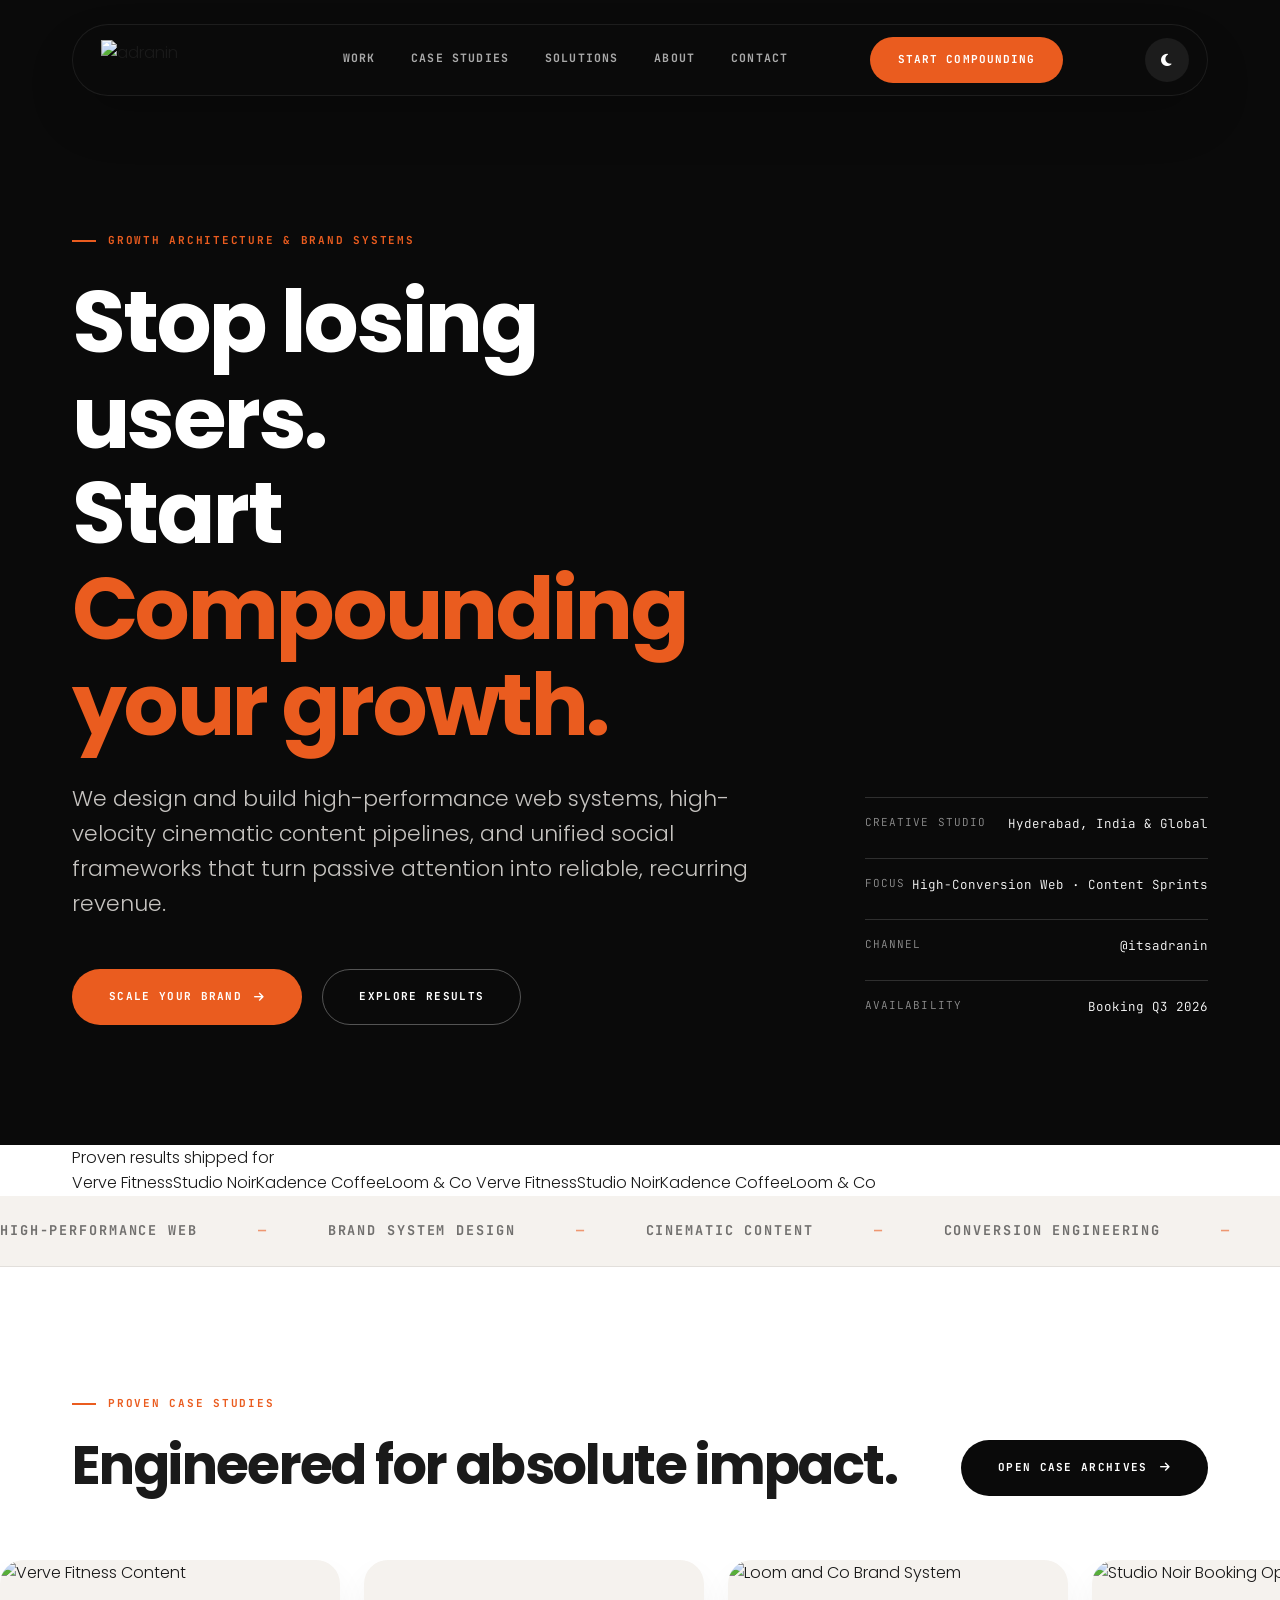
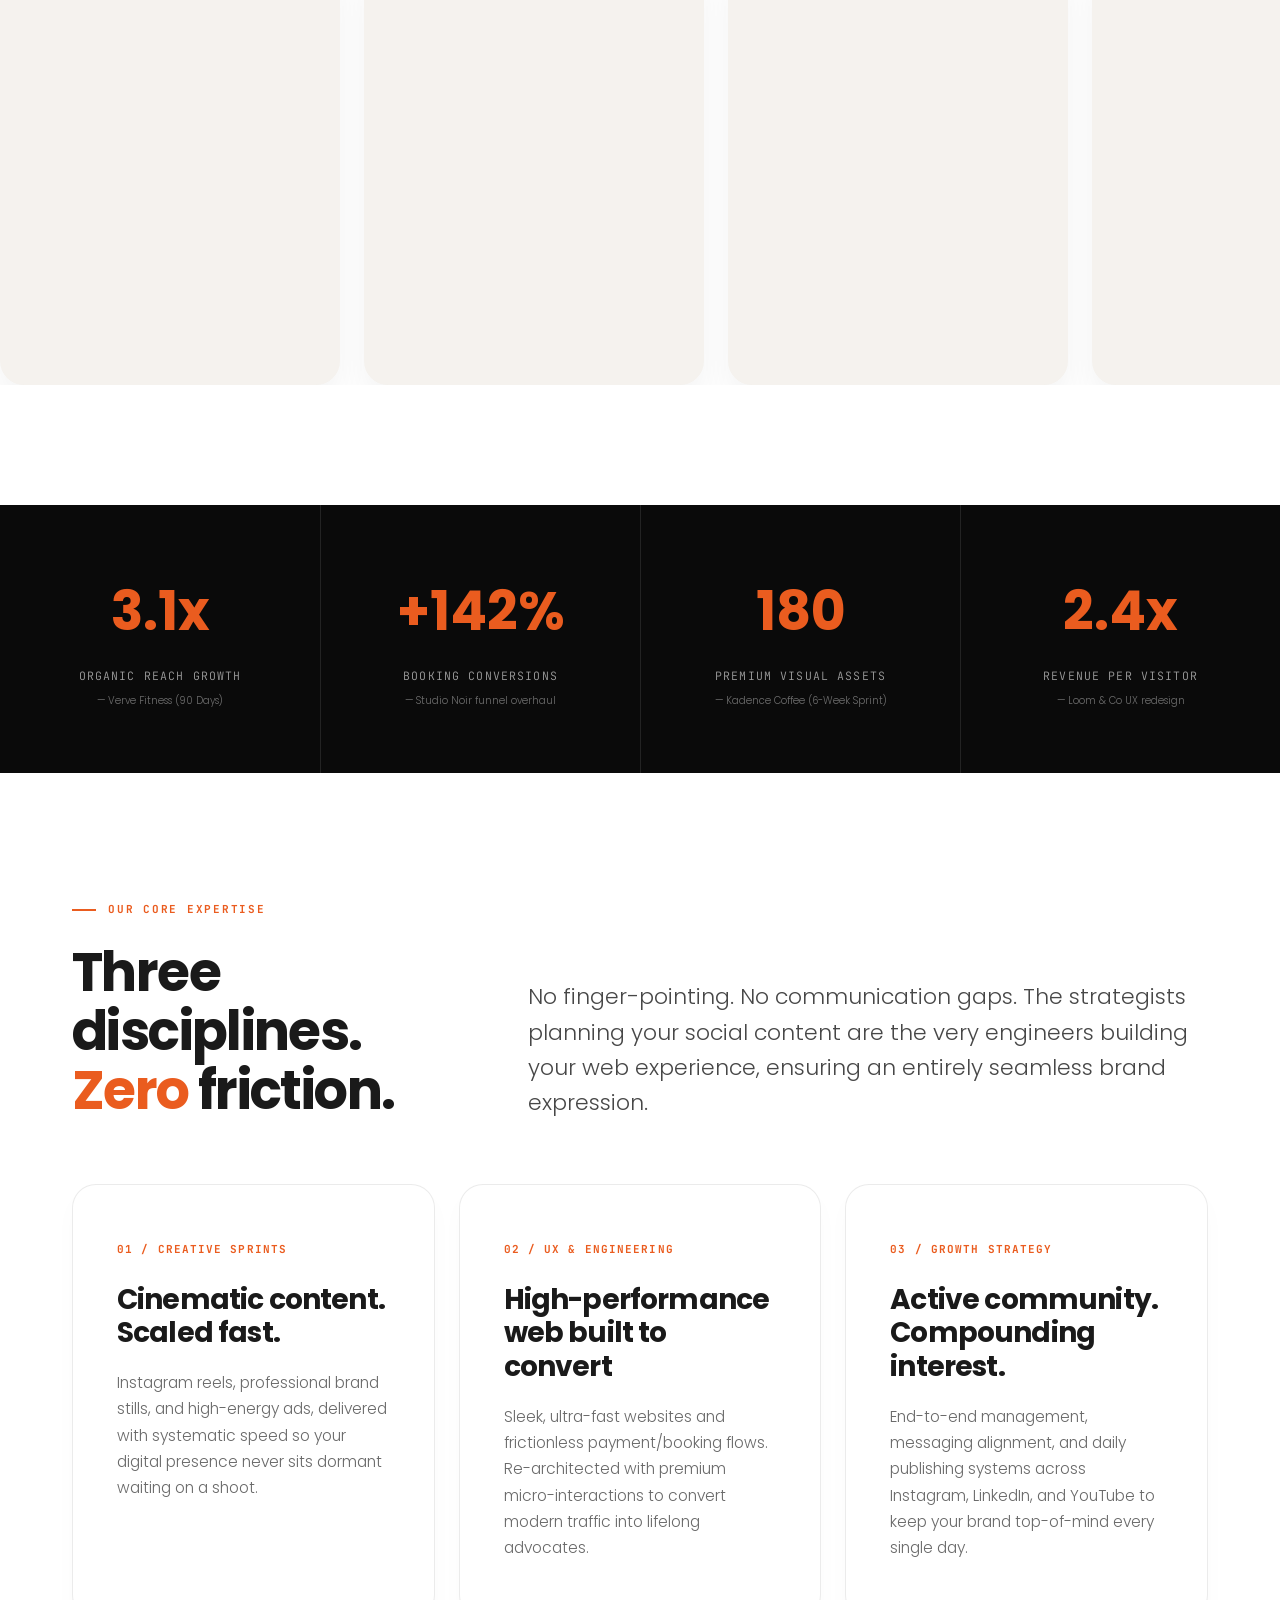
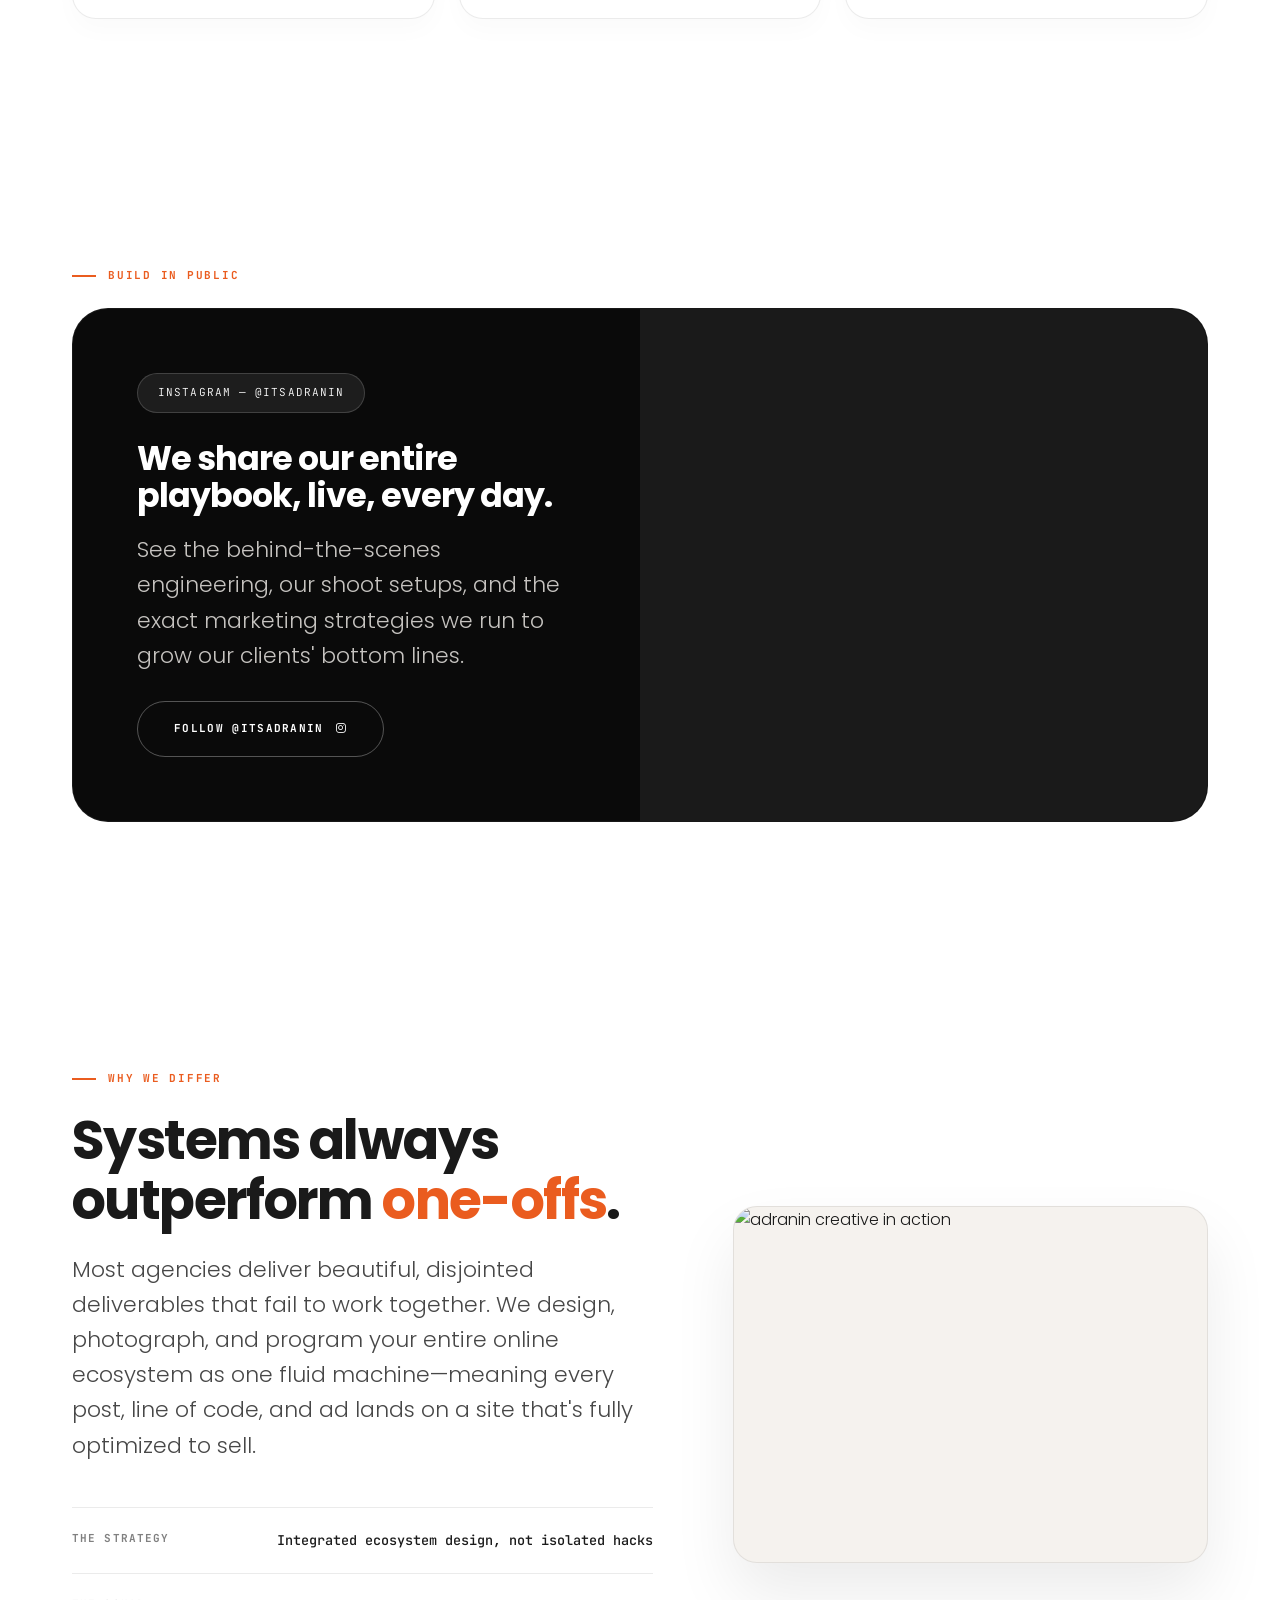
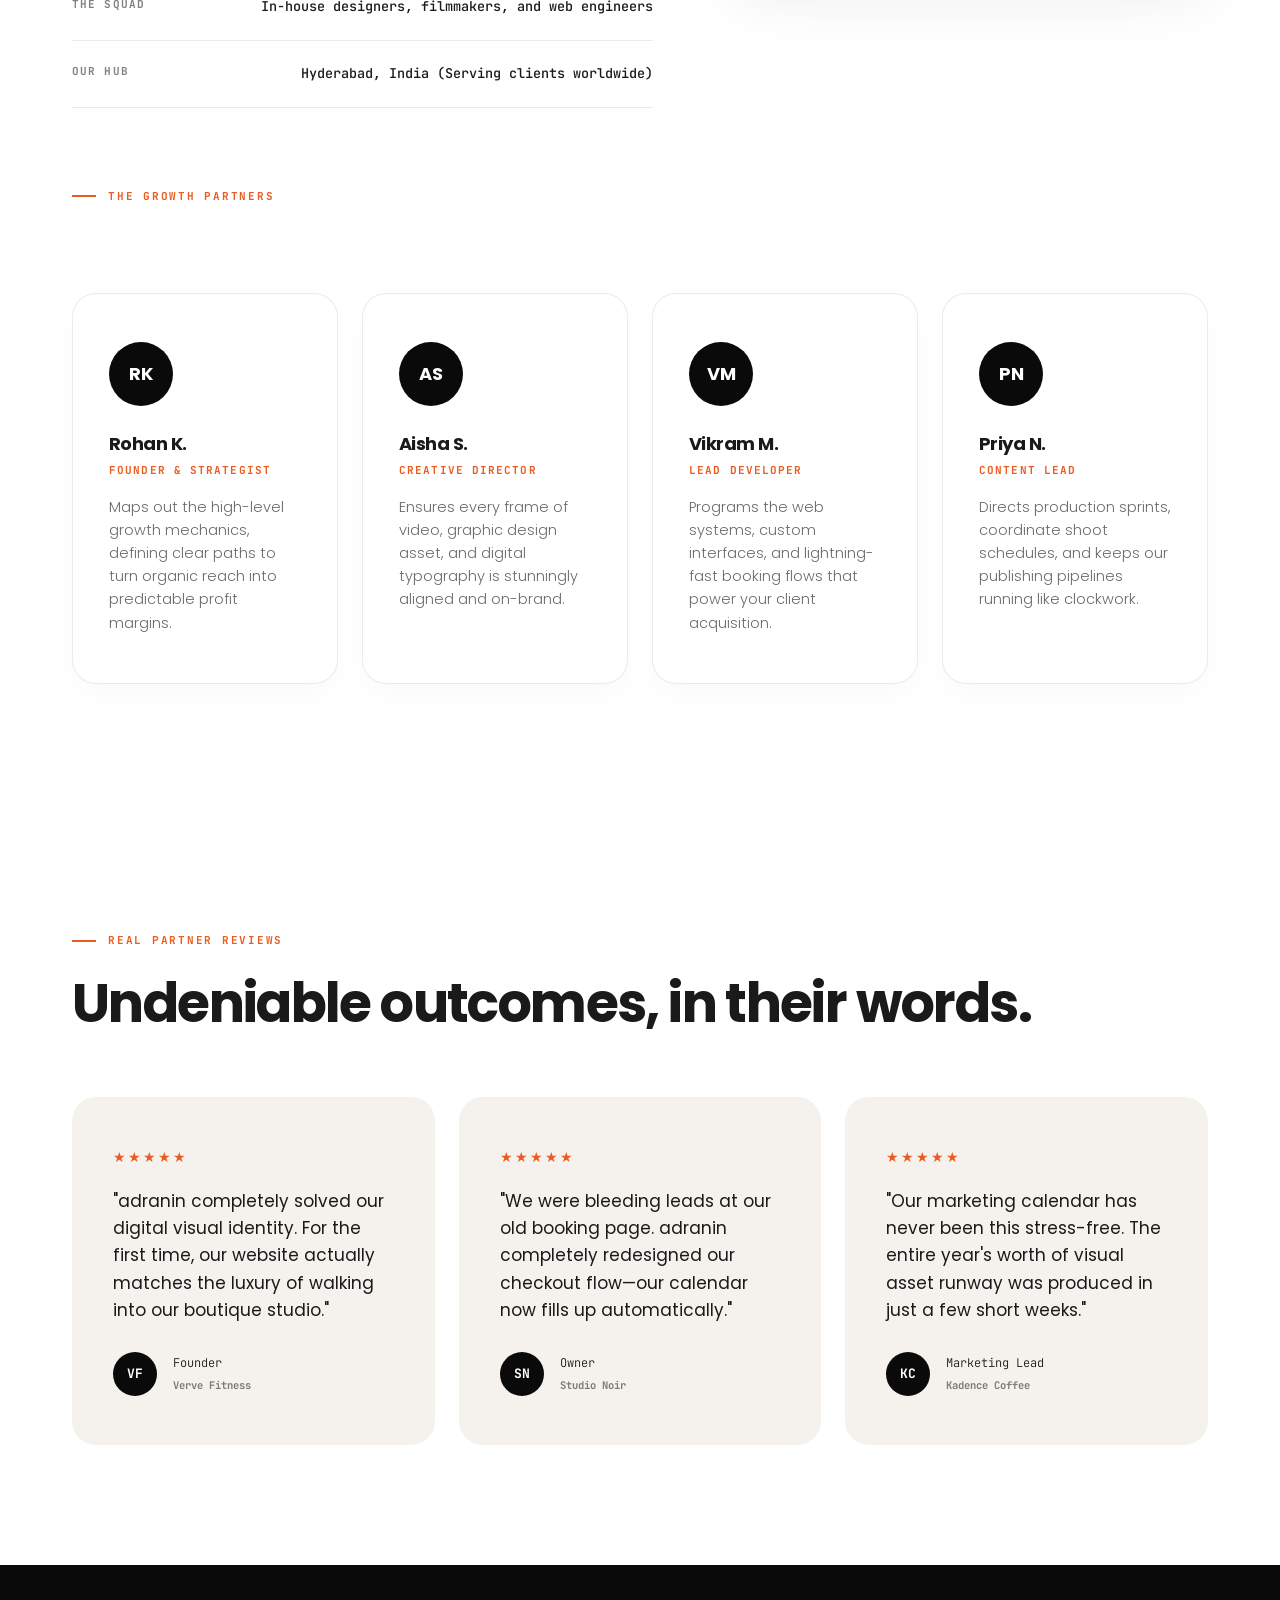
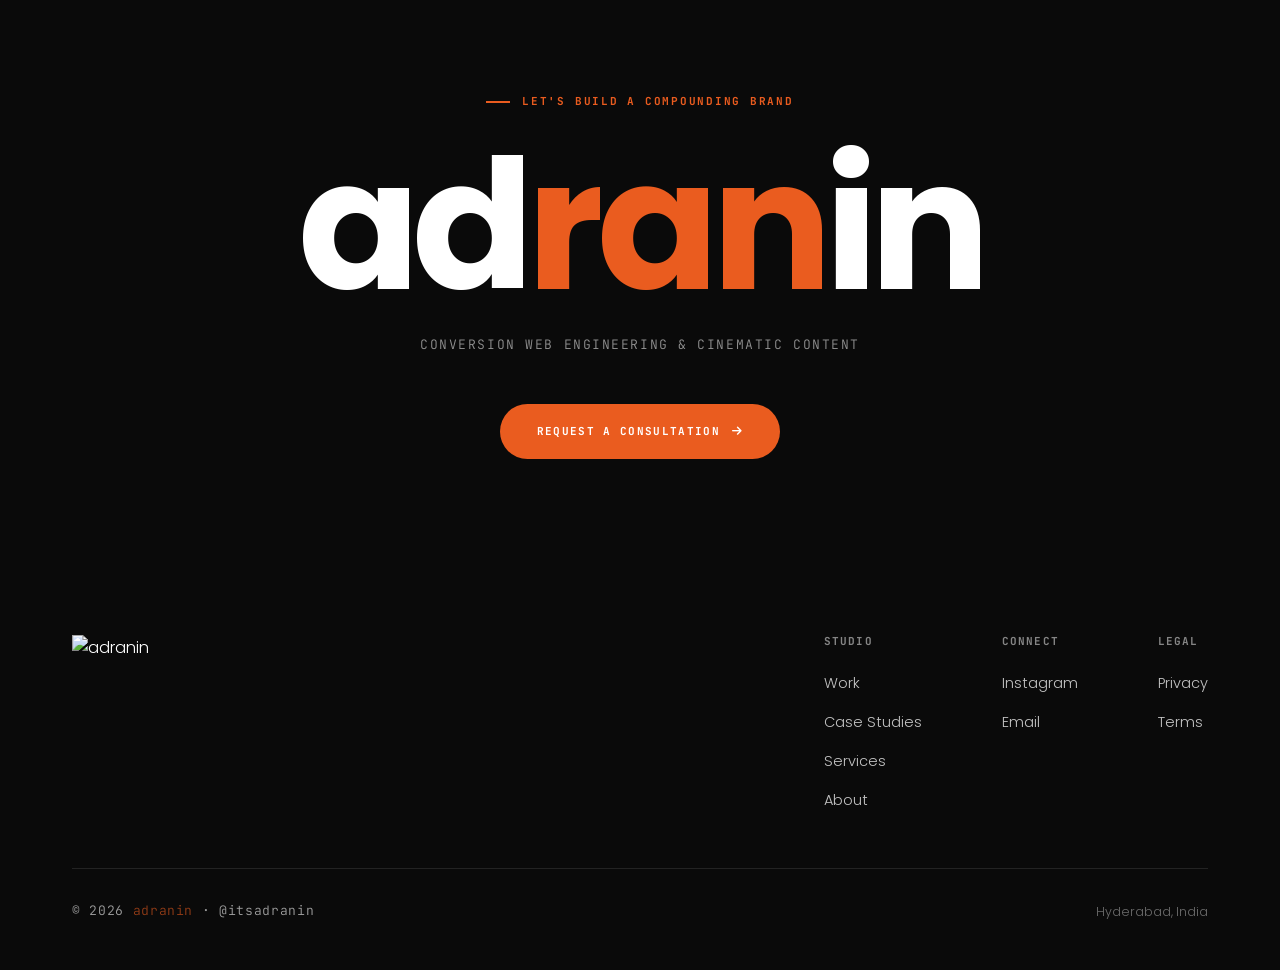
==== index.html @ 61d36fe7 "Update index.html" ====
<!DOCTYPE html>
<html lang="en">
<head>
<meta charset="UTF-8">
<meta name="viewport" content="width=device-width, initial-scale=1.0">
<title>adranin — Growth Architecture &amp; Brand Systems Agency</title>
<meta name="description" content="adranin is a premium growth design agency. We engineer high-conversion web architectures, scalable content systems, and ROI-focused marketing pipelines for ambitious brands.">
<meta name="keywords" content="adranin agency, branding agency, growth design, conversion design agency, creative strategy india, social media agency, high performance web development">
<meta name="author" content="adranin">
<meta name="robots" content="index, follow">
<link rel="canonical" href="https://add-it.pages.dev/">

<meta property="og:type" content="website">
<meta property="og:url" content="https://add-it.pages.dev/">
<meta property="og:title" content="adranin — Growth Architecture &amp; Brand Systems Agency">
<meta property="og:description" content="High-performance content sprints, conversion design, and social media systems built as one connected growth engine.">
<meta property="og:image" content="assets/logo-white.png">
<meta property="twitter:card" content="summary_large_image">
<meta property="twitter:title" content="adranin | Premium Marketing &amp; Conversion Design">
<meta property="twitter:image" content="assets/logo-white.png">

<link rel="apple-touch-icon" href="assets/logo-white.png">
<link rel="icon" href="assets/logo-white.png" type="image/png">

<script type="application/ld+json">
{
  "@context": "https://schema.org",
  "@type": "ProfessionalService",
  "name": "adranin",
  "url": "https://add-it.pages.dev/",
  "description": "Premium conversion design and growth marketing agency. We build integrated websites, dynamic video content, and scalable social systems that drive cold hard metrics.",
  "areaServed": ["India", "Hyderabad", "Global"],
  "sameAs": ["https://instagram.com/itsadranin"]
}
</script>

<link rel="preconnect" href="https://fonts.googleapis.com">
<link rel="preconnect" href="https://fonts.gstatic.com" crossorigin>
<link href="https://fonts.googleapis.com/css2?family=Poppins:wght@300;400;600;700&family=JetBrains+Mono:wght@500;700&display=swap" rel="stylesheet">
<link rel="stylesheet" href="https://cdnjs.cloudflare.com/ajax/libs/font-awesome/6.5.1/css/all.min.css" crossorigin="anonymous" referrerpolicy="no-referrer">
<link rel="stylesheet" href="css/style.css">
<script src="js/theme-init.js"></script>
</head>
<body>

<!-- ============ SERVERLESS COMPONENT NAV ============ -->
<global-header></global-header>

<main id="top">

  <!-- ============ HERO ============ -->
  <section class="hero">
    <video class="hero-video" src="https://github.com/DPS-cyber/Adranin/releases/download/3.0/veo.mp4" autoplay loop muted playsinline></video>
    <div class="hero-video-fade"></div>
    <div class="wrap">
      <div class="hero-grid">
        <div class="reveal">
          <div class="eyebrow">Growth Architecture &amp; Brand Systems</div>
          <h1 class="h-xl">Stop losing users.<br>Start <span class="stroke accent">Compounding<br>your growth.</span></h1>
          <p class="lede on-dark">We design and build high-performance web systems, high-velocity cinematic content pipelines, and unified social frameworks that turn passive attention into reliable, recurring revenue.</p>
          <div class="hero-ctas">
            <a href="#contact" class="btn btn-solid js-open-contact">Scale Your Brand <i class="fa-solid fa-arrow-right"></i></a>
            <a href="work.html" class="btn btn-line">Explore Results</a>
          </div>
        </div>
        <div class="hero-meta reveal">
          <div class="row"><span>Creative Studio</span><span>Hyderabad, India &amp; Global</span></div>
          <div class="row"><span>Focus</span><span>High-Conversion Web · Content Sprints</span></div>
          <div class="row"><span>Channel</span><span>@itsadranin</span></div>
          <div class="row"><span>Availability</span><span>Booking Q3 2026</span></div>
        </div>
      </div>
    </div>
  </section>

  <!-- ============ TRUST STRIP ============ -->
  <div class="trust-strip">
    <div class="wrap trust-row">
      <span class="trust-label">Proven results shipped for</span>
      <div class="trust-track">
        <span>Verve Fitness</span><span>Studio Noir</span><span>Kadence Coffee</span><span>Loom &amp; Co</span>
        <span>Verve Fitness</span><span>Studio Noir</span><span>Kadence Coffee</span><span>Loom &amp; Co</span>
      </div>
    </div>
  </div>

  <div class="ticker-wrap">
    <div class="ticker" id="ticker">
      <span>High-Performance Web</span><span>Brand System Design</span><span>Cinematic Content</span><span>Conversion Engineering</span><span>Growth Architecture</span>
      <span>High-Performance Web</span><span>Brand System Design</span><span>Cinematic Content</span><span>Conversion Engineering</span><span>Growth Architecture</span>
    </div>
  </div>

  <!-- ============ SELECTED WORK ============ -->
  <section class="section-padding" id="work-teaser">
    <div class="wrap">
      <div class="block-head reveal">
        <div>
          <div class="eyebrow">Proven Case Studies</div>
          <h2 class="h-lg">Engineered for absolute impact.</h2>
        </div>
        <a href="work.html" class="btn btn-ink">Open Case Archives <i class="fa-solid fa-arrow-right"></i></a>
      </div>
    </div>
    <div class="work-marquee reveal">
      <div class="work-track" id="heroTrack">
        <div class="work-card"><img src="ad1.jpg" alt="Verve Fitness Content" loading="lazy"></div>
        <div class="work-card"><video src="https://github.com/DPS-cyber/Addit/releases/download/3.0/r1.mp4" autoplay loop muted playsinline></video></div>
        <div class="work-card"><img src="ad2.jpg" alt="Loom and Co Brand System" loading="lazy"></div>
        <div class="work-card"><img src="ad3.jpg" alt="Studio Noir Booking Optimization" loading="lazy"></div>
        <div class="work-card"><video src="https://github.com/DPS-cyber/Addit/releases/download/3.0/r2.mp4" autoplay loop muted playsinline></video></div>
        <div class="work-card"><img src="ad4.JPG" alt="High Velocity Production Shoot" loading="lazy"></div>
        <div class="work-card"><img src="ad5.jpg" alt="Kadence Coffee Asset Sprint" loading="lazy"></div>
        <div class="work-card"><video src="https://github.com/DPS-cyber/Addit/releases/download/3.0/r3.mp4" autoplay loop muted playsinline></video></div>
        <div class="work-card"><img src="ad6.jpg" alt="Dynamic UX Architecture" loading="lazy"></div>
        <!-- duplicate set for seamless loop -->
        <div class="work-card"><img src="ad1.jpg" alt="" loading="lazy"></div>
        <div class="work-card"><video src="https://github.com/DPS-cyber/Addit/releases/download/3.0/r1.mp4" autoplay loop muted playsinline></video></div>
        <div class="work-card"><img src="ad2.jpg" alt="" loading="lazy"></div>
        <div class="work-card"><img src="ad3.jpg" alt="" loading="lazy"></div>
        <div class="work-card"><video src="https://github.com/DPS-cyber/Addit/releases/download/3.0/r2.mp4" autoplay loop muted playsinline></video></div>
        <div class="work-card"><img src="ad4.JPG" alt="" loading="lazy"></div>
        <div class="work-card"><img src="ad5.jpg" alt="" loading="lazy"></div>
        <div class="work-card"><video src="https://github.com/DPS-cyber/Addit/releases/download/3.0/r3.mp4" autoplay loop muted playsinline></video></div>
        <div class="work-card"><img src="ad6.jpg" alt="" loading="lazy"></div>
      </div>
    </div>
  </section>

  <!-- ============ STAT BANNER ============ -->
  <section class="stat-banner">
    <div class="stat-banner-grid">
      <div class="stat-banner-cell reveal">
        <div class="num">3.1x</div>
        <div class="label">Organic reach growth</div>
        <span class="src">— Verve Fitness (90 Days)</span>
      </div>
      <div class="stat-banner-cell reveal">
        <div class="num">+142%</div>
        <div class="label">Booking conversions</div>
        <span class="src">— Studio Noir funnel overhaul</span>
      </div>
      <div class="stat-banner-cell reveal">
        <div class="num">180</div>
        <div class="label">Premium visual assets</div>
        <span class="src">— Kadence Coffee (6-Week Sprint)</span>
      </div>
      <div class="stat-banner-cell reveal">
        <div class="num">2.4x</div>
        <div class="label">Revenue per visitor</div>
        <span class="src">— Loom &amp; Co UX redesign</span>
      </div>
    </div>
  </section>

  <!-- ============ SERVICES ============ -->
  <section class="section-padding cream" id="services">
    <div class="wrap">
      <div class="block-head reveal">
        <div>
          <div class="eyebrow">Our Core Expertise</div>
          <h2 class="h-lg">Three disciplines. <span class="accent">Zero</span> friction.</h2>
        </div>
        <p class="lede">No finger-pointing. No communication gaps. The strategists planning your social content are the very engineers building your web experience, ensuring an entirely seamless brand expression.</p>
      </div>
      <div class="services-grid reveal">
        <div class="service-card">
          <div>
            <div class="service-tag">01 / Creative Sprints</div>
            <h3>Cinematic content. Scaled fast.</h3>
            <p>Instagram reels, professional brand stills, and high-energy ads, delivered with systematic speed so your digital presence never sits dormant waiting on a shoot.</p>
          </div>
        </div>
        <div class="service-card">
          <div>
            <div class="service-tag">02 / UX &amp; Engineering</div>
            <h3>High-performance web built to convert</h3>
            <p>Sleek, ultra-fast websites and frictionless payment/booking flows. Re-architected with premium micro-interactions to convert modern traffic into lifelong advocates.</p>
          </div>
        </div>
        <div class="service-card">
          <div>
            <div class="service-tag">03 / Growth Strategy</div>
            <h3>Active community. Compounding interest.</h3>
            <p>End-to-end management, messaging alignment, and daily publishing systems across Instagram, LinkedIn, and YouTube to keep your brand top-of-mind every single day.</p>
          </div>
        </div>
      </div>
    </div>
  </section>

  <!-- ============ DAILY PULSE / INSTAGRAM ============ -->
  <section class="section-padding">
    <div class="wrap">
      <div class="eyebrow reveal">Build In Public</div>
      <div class="pulse-stage reveal">
        <div class="pulse-copy">
          <div class="pulse-pill">Instagram — @itsadranin</div>
          <h3 class="h-md">We share our entire<br>playbook, live, every day.</h3>
          <p class="lede on-dark" style="margin-top:18px;">See the behind-the-scenes engineering, our shoot setups, and the exact marketing strategies we run to grow our clients' bottom lines.</p>
          <a href="https://instagram.com/itsadranin" target="_blank" class="btn btn-line" style="margin-top:28px; width:fit-content;">Follow @itsadranin <i class="fa-brands fa-instagram"></i></a>
        </div>
        <div class="pulse-embed">
          <blockquote class="instagram-media" data-instgrm-permalink="https://www.instagram.com/itsadranin" data-instgrm-version="14" style="width:100%; max-width:420px; margin:auto; background:#000; border:0;"></blockquote>
        </div>
      </div>
      <script async src="https://www.instagram.com/embed.js"></script>
    </div>
  </section>

  <!-- ============ ABOUT ============ -->
  <section class="section-padding cream" id="about">
    <div class="wrap">
      <div class="about-grid">
        <div class="reveal">
          <div class="eyebrow">Why We Differ</div>
          <h2 class="h-lg">Systems always outperform <span class="accent">one-offs</span>.</h2>
          <p class="lede" style="margin-top:22px;">Most agencies deliver beautiful, disjointed deliverables that fail to work together. We design, photograph, and program your entire online ecosystem as one fluid machine—meaning every post, line of code, and ad lands on a site that's fully optimized to sell.</p>
          <div class="about-list">
            <div class="row"><span>The Strategy</span><span>Integrated ecosystem design, not isolated hacks</span></div>
            <div class="row"><span>The Squad</span><span>In-house designers, filmmakers, and web engineers</span></div>
            <div class="row"><span>Our Hub</span><span>Hyderabad, India (Serving clients worldwide)</span></div>
          </div>
        </div>
        <div class="about-figure reveal">
          <img src="ad4.JPG" alt="adranin creative in action" loading="lazy" style="width:100%; height:100%; object-fit:cover;">
        </div>
      </div>

      <div class="eyebrow reveal" style="margin-top:80px;">The Growth Partners</div>
      <div class="team-grid">
        <div class="team-card reveal">
          <div class="team-avatar">RK</div>
          <h4>Rohan K.</h4>
          <div class="team-role">Founder &amp; Strategist</div>
          <p>Maps out the high-level growth mechanics, defining clear paths to turn organic reach into predictable profit margins.</p>
        </div>
        <div class="team-card reveal">
          <div class="team-avatar">AS</div>
          <h4>Aisha S.</h4>
          <div class="team-role">Creative Director</div>
          <p>Ensures every frame of video, graphic design asset, and digital typography is stunningly aligned and on-brand.</p>
        </div>
        <div class="team-card reveal">
          <div class="team-avatar">VM</div>
          <h4>Vikram M.</h4>
          <div class="team-role">Lead Developer</div>
          <p>Programs the web systems, custom interfaces, and lightning-fast booking flows that power your client acquisition.</p>
        </div>
        <div class="team-card reveal">
          <div class="team-avatar">PN</div>
          <h4>Priya N.</h4>
          <div class="team-role">Content Lead</div>
          <p>Directs production sprints, coordinate shoot schedules, and keeps our publishing pipelines running like clockwork.</p>
        </div>
      </div>
    </div>
  </section>

  <!-- ============ TESTIMONIALS ============ -->
  <section class="section-padding">
    <div class="wrap">
      <div class="block-head reveal">
        <div>
          <div class="eyebrow">Real Partner Reviews</div>
          <h2 class="h-lg">Undeniable outcomes, in their words.</h2>
        </div>
      </div>
      <div class="testi-grid">
        <div class="testi-card reveal">
          <div>
            <div class="stars">★★★★★</div>
            <p>"adranin completely solved our digital visual identity. For the first time, our website actually matches the luxury of walking into our boutique studio."</p>
          </div>
          <div class="testi-foot">
            <div class="testi-avatar">VF</div>
            <div class="who">Founder<span>Verve Fitness</span></div>
          </div>
        </div>
        <div class="testi-card reveal">
          <div>
            <div class="stars">★★★★★</div>
            <p>"We were bleeding leads at our old booking page. adranin completely redesigned our checkout flow—our calendar now fills up automatically."</p>
          </div>
          <div class="testi-foot">
            <div class="testi-avatar">SN</div>
            <div class="who">Owner<span>Studio Noir</span></div>
          </div>
        </div>
        <div class="testi-card reveal">
          <div>
            <div class="stars">★★★★★</div>
            <p>"Our marketing calendar has never been this stress-free. The entire year's worth of visual asset runway was produced in just a few short weeks."</p>
          </div>
          <div class="testi-foot">
            <div class="testi-avatar">KC</div>
            <div class="who">Marketing Lead<span>Kadence Coffee</span></div>
          </div>
        </div>
      </div>
    </div>
  </section>

  <!-- ============ CLOSING WORDMARK ============ -->
  <section class="closer">
    <div class="wrap">
      <div class="eyebrow">Let's build a compounding brand</div>
      <div class="closer-word">ad<span class="lm-orange">ran</span>in</div>
      <div class="closer-sub">Conversion Web Engineering &amp; Cinematic Content</div>
      <a href="#contact" class="btn btn-solid js-open-contact">Request a consultation <i class="fa-solid fa-arrow-right"></i></a>
    </div>
  </section>

</main>

<!-- ============ SERVERLESS COMPONENT OVERLAYS ============ -->
<global-contact></global-contact>
<global-lightbox></global-lightbox>

<!-- ============ SERVERLESS COMPONENT FOOTER ============ -->
<global-footer></global-footer>

<script src="js/components.js"></script>
<script src="js/form.js"></script>
<script src="js/main.js"></script>
</body>
</html>
---- css/style.css ----
/* =========================================================
   ADRANIN — Premium Design System (Webflow-Optimized v3)
   Core Architecture, Utility Tokens, and Micro-Interactions
   ========================================================= */

:root {
  /* Brand color tokens */
  --orange: #EA5C1F;       /* Signal orange — Accent highlight */
  --black:  #0A0A0A;       /* Cover/closer deep black */
  --white:  #FFFFFF;       /* Pure white */
  --cream:  #F5F2EE;       /* Warm cream background */
  --ink:    #1A1A1A;       /* Text on cream */

  /* Adaptive color roles (Webflow-style CSS variables for theming) */
  --surface-1: #FFFFFF;    /* Primary background */
  --surface-2: #F5F2EE;    /* Secondary background */
  --surface-card: #FFFFFF; /* Interactive cards background */
  --text-1: #1A1A1A;       /* Primary text */
  --text-2: #6A6A6A;       /* Secondary text */
  --line: rgba(10, 10, 10, 0.08); /* Borders & dividers */
  --nav-pill-bg: #0A0A0A;
  --nav-pill-fg: #FFFFFF;

  /* Fonts */
  --display: 'Poppins', sans-serif;
  --mono: 'JetBrains Mono', 'DejaVu Sans Mono', monospace;

  /* Layout Constants */
  --margin: 72px;
  --nav-h: 104px;
  --radius: 24px;
  --radius-sm: 12px;
  --ease: cubic-bezier(0.16, 1, 0.3, 1); /* Custom modern Webflow spring-like ease */
}

/* Dark mode token overrides */
[data-theme="dark"] {
  --surface-1: #0A0A0A;
  --surface-2: #141414;
  --surface-card: #1C1C1C;
  --text-1: #F5F2EE;
  --text-2: #9A9A9A;
  --line: rgba(255, 255, 255, 0.08);
  --nav-pill-bg: #F5F2EE;
  --nav-pill-fg: #0A0A0A;
}

@media (max-width: 900px) {
  :root {
    --margin: 24px;
    --nav-h: 80px;
  }
}

/* =========================================================
   RESET AND UTILITIES (Webflow-like global setup)
   ========================================================= */
* {
  margin: 0;
  padding: 0;
  box-sizing: border-box;
}

html {
  scroll-behavior: smooth;
  scroll-padding-top: 120px;
}

body {
  background: var(--surface-1);
  transition: background 0.6s var(--ease), color 0.6s var(--ease);
  color: var(--text-1);
  font-family: var(--display);
  font-weight: 300;
  line-height: 1.6;
  -webkit-font-smoothing: antialiased;
  overflow-x: hidden;
}

a {
  color: inherit;
  text-decoration: none;
  transition: color 0.3s var(--ease), opacity 0.3s var(--ease);
}

img {
  max-width: 100%;
  height: auto;
  display: block;
}

video {
  max-width: 100%;
  display: block;
}

button {
  font-family: inherit;
  cursor: pointer;
  border: none;
  background: none;
  outline: none;
}

/* Premium Selection */
::selection {
  background: var(--orange);
  color: var(--white);
}

/* Layout Utilities */
.wrap {
  max-width: 1360px;
  margin: 0 auto;
  padding: 0 var(--margin);
}

.section-padding {
  padding: 120px 0;
}
@media (max-width: 900px) {
  .section-padding {
    padding: 72px 0;
  }
}

.flex-center {
  display: flex;
  align-items: center;
  justify-content: center;
}

/* =========================================================
   TYPOGRAPHY
   ========================================================= */
.eyebrow {
  font-family: var(--mono);
  font-weight: 700;
  font-size: 11px;
  letter-spacing: 0.16em;
  text-transform: uppercase;
  color: var(--orange);
  display: inline-flex;
  align-items: center;
  gap: 12px;
  margin-bottom: 24px;
}

.eyebrow::before {
  content: '';
  width: 24px;
  height: 2px;
  background: var(--orange);
  display: inline-block;
  transform-origin: left;
  transition: transform 0.4s var(--ease);
}

.eyebrow:hover::before {
  transform: scaleX(1.5);
}

h1, h2, h3, h4 {
  font-family: var(--display);
  font-weight: 700;
  letter-spacing: -0.03em;
  line-height: 1.1;
}

.h-xl {
  font-size: clamp(42px, 6.8vw, 96px);
}

.h-lg {
  font-size: clamp(32px, 4.2vw, 60px);
}

.h-md {
  font-size: clamp(24px, 2.6vw, 36px);
}

.accent {
  color: var(--orange);
}

/* Reusable Underline Stroke Effect */
.stroke {
  position: relative;
  display: inline-block;
}

.stroke svg {
  position: absolute;
  left: -2%;
  bottom: -0.12em;
  width: 104%;
  height: 0.32em;
  overflow: visible;
}

.lede {
  font-weight: 300;
  font-size: clamp(18px, 1.8vw, 22px);
  color: var(--text-1);
  opacity: 0.8;
  max-width: 680px;
  line-height: 1.6;
}

.on-dark {
  color: var(--white);
}

.on-dark .lede, .lede.on-dark {
  color: var(--cream);
  opacity: 0.8;
}

/* =========================================================
   BUTTONS
   ========================================================= */
.btn {
  font-family: var(--mono);
  font-weight: 700;
  font-size: 11px;
  letter-spacing: 0.12em;
  text-transform: uppercase;
  padding: 18px 36px;
  border-radius: 40px;
  border: 1px solid transparent;
  display: inline-flex;
  align-items: center;
  gap: 12px;
  transition: transform 0.3s var(--ease), background 0.3s var(--ease), color 0.3s var(--ease), border-color 0.3s var(--ease);
}

.btn-solid {
  background: var(--orange);
  color: var(--white);
}

.btn-solid:hover {
  transform: translateY(-4px);
  background: #d6501a;
  box-shadow: 0 16px 32px rgba(234, 92, 31, 0.25);
}

.btn-line {
  background: transparent;
  color: var(--white);
  border-color: rgba(255, 255, 255, 0.3);
}

.btn-line:hover {
  border-color: var(--white);
  background: rgba(255, 255, 255, 0.08);
  transform: translateY(-4px);
}

.btn-ink {
  background: var(--black);
  color: var(--white);
  border: 1px solid var(--line);
}

.btn-ink:hover {
  transform: translateY(-4px);
  box-shadow: 0 16px 32px rgba(0, 0, 0, 0.15);
}

/* =========================================================
   COMPONENTS — NAV PILL
   ========================================================= */
header {
  position: fixed;
  top: 0;
  left: 0;
  right: 0;
  z-index: 1000;
  display: flex;
  justify-content: center;
  padding: 24px var(--margin) 0;
  pointer-events: none;
}

@media (max-width: 900px) {
  header {
    padding: 16px 16px 0;
  }
}

.nav-pill {
  pointer-events: auto;
  width: 100%;
  max-width: 1180px;
  background: var(--nav-pill-bg);
  border: 1px solid rgba(255, 255, 255, 0.08);
  border-radius: 999px;
  padding: 12px 12px 12px 28px;
  display: flex;
  align-items: center;
  justify-content: space-between;
  box-shadow: 0 24px 48px rgba(0, 0, 0, 0.16);
  backdrop-filter: blur(20px);
  -webkit-backdrop-filter: blur(20px);
  transition: padding 0.4s var(--ease), box-shadow 0.4s var(--ease), background 0.4s var(--ease);
}

[data-theme="dark"] .nav-pill {
  border: 1px solid rgba(255, 255, 255, 0.05);
}

header.scrolled .nav-pill {
  padding-top: 8px;
  padding-bottom: 8px;
  box-shadow: 0 32px 64px rgba(0, 0, 0, 0.28);
}

.logo img {
  height: 40px;
  width: auto;
  display: block;
}

.logo .logo-black {
  display: none;
}

[data-theme="dark"] .logo .logo-white {
  display: none;
}

[data-theme="dark"] .logo .logo-black {
  display: block;
}

nav.links {
  display: flex;
  align-items: center;
  gap: 36px;
}

nav.links a {
  font-family: var(--mono);
  font-size: 11.5px;
  font-weight: 700;
  letter-spacing: 0.1em;
  text-transform: uppercase;
  color: var(--nav-pill-fg);
  opacity: 0.65;
  position: relative;
  padding-bottom: 4px;
}

nav.links a::after {
  content: '';
  position: absolute;
  left: 0;
  bottom: 0;
  height: 2px;
  width: 0;
  background: var(--orange);
  transition: width 0.3s var(--ease);
}

nav.links a:hover {
  opacity: 1;
}

nav.links a:hover::after {
  width: 100%;
}

.nav-cta {
  background: var(--orange);
  color: var(--white);
  padding: 14px 28px;
  border-radius: 999px;
  font-family: var(--mono);
  font-weight: 700;
  font-size: 11px;
  letter-spacing: 0.1em;
  text-transform: uppercase;
  transition: transform 0.3s var(--ease), background 0.3s var(--ease);
}

.nav-cta:hover {
  transform: translateY(-2px);
  background: #d6501a;
  box-shadow: 0 10px 20px rgba(234, 92, 31, 0.2);
}

.theme-toggle {
  width: 44px;
  height: 44px;
  border-radius: 50%;
  background: rgba(128, 128, 128, 0.15);
  display: flex;
  align-items: center;
  justify-content: center;
  color: var(--nav-pill-fg);
  font-size: 14px;
  margin-right: 6px;
  transition: background 0.3s var(--ease), transform 0.3s var(--ease);
}

.theme-toggle:hover {
  background: rgba(128, 128, 128, 0.25);
  transform: rotate(20deg) scale(1.05);
}

.theme-toggle .fa-sun {
  display: none;
}

[data-theme="dark"] .theme-toggle .fa-sun {
  display: block;
}

[data-theme="dark"] .theme-toggle .fa-moon {
  display: none;
}

.hamburger {
  display: none;
  width: 44px;
  height: 44px;
  background: rgba(128, 128, 128, 0.15);
  border-radius: 50%;
  align-items: center;
  justify-content: center;
  position: relative;
  z-index: 1200;
}

.hamburger span {
  position: absolute;
  width: 18px;
  height: 2px;
  background: var(--nav-pill-fg);
  transition: transform 0.3s var(--ease), opacity 0.3s var(--ease);
}

.hamburger span:nth-child(1) {
  transform: translateY(-5px);
}

.hamburger span:nth-child(3) {
  transform: translateY(5px);
}

.hamburger.active span:nth-child(1) {
  transform: rotate(45deg);
}

.hamburger.active span:nth-child(2) {
  opacity: 0;
}

.hamburger.active span:nth-child(3) {
  transform: rotate(-45deg);
}

@media (max-width: 900px) {
  .nav-pill {
    padding: 8px 8px 8px 24px;
  }

  nav.links {
    position: fixed;
    inset: 0;
    height: 100vh;
    width: 100%;
    background: var(--surface-2);
    flex-direction: column;
    justify-content: center;
    align-items: flex-start;
    gap: 8px;
    padding: 0 40px;
    transform: translateY(-16px);
    opacity: 0;
    visibility: hidden;
    transition: all 0.4s var(--ease);
  }

  nav.links.show {
    transform: translateY(0);
    opacity: 1;
    visibility: visible;
  }

  nav.links a {
    font-size: 32px;
    font-family: var(--display);
    font-weight: 700;
    text-transform: none;
    letter-spacing: -0.02em;
    color: var(--text-1);
    opacity: 1;
    width: 100%;
    padding: 20px 0;
    border-bottom: 1px solid var(--line);
  }

  nav.links a::after {
    display: none;
  }

  .nav-cta {
    display: none;
  }

  .hamburger {
    display: flex;
  }
}

/* =========================================================
   HERO SECTION
   ========================================================= */
.hero {
  background: var(--black);
  color: var(--white);
  padding: calc(var(--nav-h) + 120px) 0 120px;
  position: relative;
  overflow: hidden;
}

.hero-video {
  position: absolute;
  inset: 0;
  width: 100%;
  height: 100%;
  object-fit: cover;
  opacity: 0.35;
  z-index: 0;
}

.hero-video-fade {
  position: absolute;
  inset: 0;
  background: linear-gradient(180deg, rgba(10, 10, 10, 0.4) 0%, rgba(10, 10, 10, 0.9) 70%, var(--black) 100%);
  z-index: 1;
}

.hero .wrap {
  position: relative;
  z-index: 2;
}

.hero-grid {
  display: grid;
  grid-template-columns: 1.35fr 0.65fr;
  gap: 80px;
  align-items: end;
}

@media (max-width: 900px) {
  .hero-grid {
    grid-template-columns: 1fr;
    gap: 48px;
  }
}

.hero h1 {
  color: var(--white);
}

.hero .lede {
  margin-top: 28px;
}

.hero-meta {
  display: flex;
  flex-direction: column;
  gap: 24px;
  padding-bottom: 8px;
}

.hero-meta .row {
  display: flex;
  justify-content: space-between;
  border-top: 1px solid rgba(255, 255, 255, 0.15);
  padding-top: 16px;
}

.hero-meta .row span:first-child {
  font-family: var(--mono);
  font-size: 11px;
  letter-spacing: 0.1em;
  text-transform: uppercase;
  opacity: 0.55;
}

.hero-meta .row span:last-child {
  font-family: var(--mono);
  font-size: 12.5px;
}

.hero-ctas {
  display: flex;
  gap: 20px;
  margin-top: 48px;
  flex-wrap: wrap;
}

/* Ticker Strip (Webflow-Style Marquee) */
.ticker-wrap {
  background: var(--surface-2);
  border-bottom: 1px solid var(--line);
  overflow: hidden;
  padding: 24px 0;
}

.ticker {
  display: flex;
  width: max-content;
  gap: 60px;
  animation: tick 28s linear infinite;
}

.ticker span {
  font-family: var(--mono);
  font-weight: 700;
  font-size: 13.5px;
  letter-spacing: 0.14em;
  text-transform: uppercase;
  opacity: 0.6;
  display: flex;
  align-items: center;
  gap: 60px;
  white-space: nowrap;
}

.ticker span::after {
  content: '—';
  color: var(--orange);
  opacity: 1;
}

@keyframes tick {
  to {
    transform: translateX(-50%);
  }
}

/* =========================================================
   PORTFOLIO MARQUEE SECTION
   ========================================================= */
#work-teaser {
  padding-bottom: 120px;
}

.work-marquee {
  overflow: hidden;
  margin-top: 48px;
}

.work-track {
  display: flex;
  gap: 24px;
  width: max-content;
  animation: track 45s linear infinite;
}

.work-card {
  width: 340px;
  height: 425px;
  border-radius: var(--radius);
  overflow: hidden;
  background: var(--surface-2);
  position: relative;
  flex-shrink: 0;
  cursor: pointer;
  box-shadow: 0 16px 32px rgba(0, 0, 0, 0.05);
  transition: transform 0.5s var(--ease), box-shadow 0.5s var(--ease);
}

.work-card:hover {
  transform: translateY(-8px) scale(1.02);
  box-shadow: 0 32px 64px rgba(0, 0, 0, 0.15);
}

.work-card img, .work-card video {
  width: 100%;
  height: 100%;
  object-fit: cover;
  transition: transform 0.5s var(--ease);
}

@keyframes track {
  to {
    transform: translateX(-50%);
  }
}

@media (max-width: 900px) {
  .work-card {
    width: 260px;
    height: 325px;
  }
}

/* =========================================================
   STAT BANNER SECTION
   ========================================================= */
.stat-banner {
  background: var(--black);
  color: var(--white);
}

.stat-banner-grid {
  display: grid;
  grid-template-columns: repeat(4, 1fr);
}

@media (max-width: 900px) {
  .stat-banner-grid {
    grid-template-columns: repeat(2, 1fr);
  }
}

.stat-banner-cell {
  padding: 64px var(--margin);
  border-left: 1px solid rgba(255, 255, 255, 0.1);
  text-align: center;
  transition: background 0.3s var(--ease);
}

.stat-banner-cell:hover {
  background: rgba(255, 255, 255, 0.03);
}

.stat-banner-cell:first-child {
  border-left: none;
}

@media (max-width: 900px) {
  .stat-banner-cell:nth-child(odd) {
    border-left: none;
  }
  .stat-banner-cell {
    padding: 48px 24px;
    border-top: 1px solid rgba(255, 255, 255, 0.1);
  }
  .stat-banner-cell:nth-child(-n+2) {
    border-top: none;
  }
}

.stat-banner-cell .num {
  font-family: var(--display);
  font-weight: 700;
  font-size: clamp(36px, 4.2vw, 58px);
  color: var(--orange);
}

.stat-banner-cell .label {
  font-family: var(--mono);
  font-size: 11.5px;
  letter-spacing: 0.1em;
  text-transform: uppercase;
  opacity: 0.6;
  margin-top: 12px;
}

.stat-banner-cell .src {
  display: block;
  font-size: 10px;
  opacity: 0.4;
  margin-top: 8px;
}

/* =========================================================
   SERVICES SECTION (Premium Card Grid)
   ========================================================= */
.block-head {
  display: flex;
  justify-content: space-between;
  align-items: flex-end;
  gap: 48px;
  margin-bottom: 64px;
}

@media (max-width: 900px) {
  .block-head {
    flex-direction: column;
    align-items: flex-start;
    gap: 24px;
  }
}

.services-grid {
  display: grid;
  grid-template-columns: repeat(3, 1fr);
  gap: 24px;
}

@media (max-width: 900px) {
  .services-grid {
    grid-template-columns: 1fr;
  }
}

.service-card {
  background: var(--surface-card);
  padding: 56px 44px;
  border-radius: var(--radius);
  border: 1px solid var(--line);
  display: flex;
  flex-direction: column;
  justify-content: space-between;
  transition: transform 0.4s var(--ease), box-shadow 0.4s var(--ease), border-color 0.4s var(--ease);
  box-shadow: 0 12px 24px rgba(0, 0, 0, 0.02);
}

.service-card:hover {
  transform: translateY(-8px);
  border-color: var(--orange);
  box-shadow: 0 32px 64px rgba(0, 0, 0, 0.08);
}

.service-tag {
  font-family: var(--mono);
  font-weight: 700;
  font-size: 11px;
  letter-spacing: 0.1em;
  text-transform: uppercase;
  color: var(--orange);
}

.service-card h3 {
  font-size: clamp(22px, 2.2vw, 28px);
  margin-top: 24px;
  line-height: 1.2;
}

.service-card p {
  margin-top: 20px;
  color: var(--text-2);
  font-size: 15.5px;
  line-height: 1.7;
}

/* =========================================================
   INSTAGRAM / DAILY PULSE
   ========================================================= */
.pulse-stage {
  border-radius: 36px;
  overflow: hidden;
  background: var(--black);
  color: var(--white);
  display: grid;
  grid-template-columns: 1fr 1fr;
  min-height: 480px;
  border: 1px solid rgba(255, 255, 255, 0.06);
}

@media (max-width: 900px) {
  .pulse-stage {
    grid-template-columns: 1fr;
  }
}

.pulse-copy {
  padding: 64px;
  display: flex;
  flex-direction: column;
  justify-content: center;
}

@media (max-width: 600px) {
  .pulse-copy {
    padding: 32px;
  }
}

.pulse-pill {
  font-family: var(--mono);
  font-size: 11px;
  letter-spacing: 0.1em;
  text-transform: uppercase;
  background: rgba(255, 255, 255, 0.08);
  border: 1px solid rgba(255, 255, 255, 0.16);
  padding: 10px 20px;
  border-radius: 40px;
  width: fit-content;
  margin-bottom: 28px;
}

.pulse-embed {
  background: var(--ink);
  display: flex;
  align-items: center;
  justify-content: center;
  padding: 32px;
}

/* =========================================================
   ABOUT SECTION
   ========================================================= */
.about-grid {
  display: grid;
  grid-template-columns: 1.1fr 0.9fr;
  gap: 80px;
  align-items: center;
}

@media (max-width: 900px) {
  .about-grid {
    grid-template-columns: 1fr;
    gap: 48px;
  }
}

.about-figure {
  border-radius: var(--radius);
  overflow: hidden;
  aspect-ratio: 4/3;
  background: var(--surface-2);
  box-shadow: 0 32px 64px rgba(0, 0, 0, 0.08);
  border: 1px solid var(--line);
}

.about-list {
  margin-top: 44px;
  display: flex;
  flex-direction: column;
}

.about-list .row {
  display: flex;
  justify-content: space-between;
  padding: 22px 0;
  border-top: 1px solid var(--line);
  font-family: var(--mono);
  font-size: 13.5px;
}

.about-list .row:last-child {
  border-bottom: 1px solid var(--line);
}

.about-list .row span:first-child {
  opacity: 0.55;
  text-transform: uppercase;
  letter-spacing: 0.1em;
  font-size: 11px;
  font-weight: 700;
}

.about-list .row span:last-child {
  color: var(--text-1);
  font-weight: 500;
}

/* TEAM GIRD */
.team-grid {
  display: grid;
  grid-template-columns: repeat(4, 1fr);
  gap: 24px;
  margin-top: 64px;
}

@media (max-width: 900px) {
  .team-grid {
    grid-template-columns: repeat(2, 1fr);
  }
}

@media (max-width: 600px) {
  .team-grid {
    grid-template-columns: 1fr;
  }
}

.team-card {
  background: var(--surface-card);
  border-radius: var(--radius);
  padding: 48px 36px;
  text-align: left;
  border: 1px solid var(--line);
  box-shadow: 0 12px 24px rgba(0, 0, 0, 0.02);
  transition: transform 0.4s var(--ease), box-shadow 0.4s var(--ease), border-color 0.4s var(--ease);
}

.team-card:hover {
  transform: translateY(-6px);
  border-color: var(--orange);
  box-shadow: 0 32px 64px rgba(0, 0, 0, 0.08);
}

.team-avatar {
  width: 64px;
  height: 64px;
  border-radius: 50%;
  background: var(--black);
  color: var(--white);
  display: flex;
  align-items: center;
  justify-content: center;
  font-family: var(--display);
  font-weight: 700;
  font-size: 18px;
  margin-bottom: 28px;
}

[data-theme="dark"] .team-avatar {
  background: var(--white);
  color: var(--black);
}

.team-card h4 {
  font-size: 18px;
  color: var(--text-1);
}

.team-role {
  font-family: var(--mono);
  font-size: 11px;
  letter-spacing: 0.1em;
  text-transform: uppercase;
  color: var(--orange);
  margin-top: 8px;
  font-weight: 700;
}

.team-card p {
  font-size: 14.5px;
  color: var(--text-2);
  margin-top: 16px;
  line-height: 1.6;
}

/* =========================================================
   TESTIMONIALS SECTION
   ========================================================= */
.testi-grid {
  display: grid;
  grid-template-columns: repeat(3, 1fr);
  gap: 24px;
  margin-top: 64px;
}

@media (max-width: 900px) {
  .testi-grid {
    grid-template-columns: 1fr;
  }
}

.testi-card {
  background: var(--surface-2);
  border-radius: var(--radius);
  padding: 48px 40px;
  display: flex;
  flex-direction: column;
  justify-content: space-between;
  border: 1px solid transparent;
  transition: border-color 0.4s var(--ease), transform 0.4s var(--ease);
}

.testi-card:hover {
  border-color: var(--orange);
  transform: scale(1.01);
}

.testi-card .stars {
  color: var(--orange);
  font-size: 14px;
  letter-spacing: 2px;
  margin-bottom: 20px;
}

.testi-card p {
  font-family: var(--display);
  font-weight: 400;
  font-size: 17px;
  line-height: 1.6;
  color: var(--text-1);
}

.testi-foot {
  display: flex;
  align-items: center;
  gap: 16px;
  margin-top: 28px;
}

.testi-avatar {
  width: 44px;
  height: 44px;
  border-radius: 50%;
  background: var(--black);
  color: var(--white);
  display: flex;
  align-items: center;
  justify-content: center;
  font-family: var(--mono);
  font-weight: 700;
  font-size: 13px;
  flex-shrink: 0;
}

[data-theme="dark"] .testi-avatar {
  background: var(--white);
  color: var(--black);
}

.testi-foot .who {
  font-family: var(--mono);
  font-size: 12px;
}

.testi-foot .who span {
  display: block;
  opacity: 0.55;
  font-size: 10.5px;
  margin-top: 4px;
  font-weight: 700;
}

/* =========================================================
   CLOSING SIGNATURE
   ========================================================= */
.closer {
  background: var(--black);
  color: var(--white);
  padding: 120px 0 96px;
  text-align: center;
  overflow: hidden;
}

.closer .eyebrow {
  justify-content: center;
}

.closer-word {
  font-family: var(--display);
  font-weight: 700;
  letter-spacing: -0.04em;
  line-height: 0.85;
  font-size: clamp(60px, 14vw, 180px);
  margin-top: 16px;
}

.closer-word .lm-orange {
  color: var(--orange);
}

.closer-sub {
  font-family: var(--mono);
  font-size: 13px;
  letter-spacing: 0.12em;
  text-transform: uppercase;
  opacity: 0.55;
  margin-top: 32px;
}

.closer .btn {
  margin-top: 48px;
}

/* =========================================================
   CONTACT OVERLAY COMPONENT
   ========================================================= */
#contact-overlay {
  position: fixed;
  inset: 0;
  background: var(--surface-1);
  z-index: 4000;
  display: none;
  overflow-y: auto;
  padding: 120px 0 80px;
}

#contact-overlay.show {
  display: block;
  animation: overlayReveal 0.6s var(--ease);
}

@keyframes overlayReveal {
  from {
    opacity: 0;
    transform: translateY(24px);
  }
  to {
    opacity: 1;
    transform: translateY(0);
  }
}

#contact-close {
  position: absolute;
  top: 40px;
  right: var(--margin);
  font-size: 2.8rem;
  cursor: pointer;
  font-weight: 200;
  z-index: 10;
  color: var(--text-1);
  transition: transform 0.3s var(--ease);
}

#contact-close:hover {
  transform: rotate(90deg) scale(1.1);
  color: var(--orange);
}

.contact-grid {
  display: grid;
  grid-template-columns: 1fr 1.15fr;
  gap: 80px;
  align-items: start;
}

/* Reveal elements inside contact overlay are injected dynamically
   — force them visible since IntersectionObserver has already run */
#contact-overlay .reveal {
  opacity: 1 !important;
  transform: none !important;
}

@media (max-width: 900px) {
  .contact-grid {
    grid-template-columns: 1fr;
    gap: 48px;
  }
}

.contact-list .row {
  display: flex;
  justify-content: space-between;
  padding: 20px 0;
  border-top: 1px solid var(--line);
  font-family: var(--mono);
  font-size: 13.5px;
}

.contact-list .row:last-child {
  border-bottom: 1px solid var(--line);
}

.contact-list .row span:first-child {
  opacity: 0.55;
  text-transform: uppercase;
  letter-spacing: 0.1em;
  font-size: 11px;
  font-weight: 700;
}

form.card-form {
  display: flex;
  flex-direction: column;
  gap: 28px;
}

.form-row {
  display: grid;
  grid-template-columns: 1fr 1fr;
  gap: 28px;
}

@media (max-width: 640px) {
  .form-row {
    grid-template-columns: 1fr;
  }
}

form.card-form input, form.card-form textarea {
  width: 100%;
  padding: 18px 8px;
  border: none;
  border-bottom: 1.5px solid var(--line);
  background: transparent;
  color: var(--text-1);
  font-family: var(--display);
  font-size: 16.5px;
  outline: none;
  transition: border-color 0.4s var(--ease);
}

form.card-form input::placeholder, form.card-form textarea::placeholder {
  color: var(--text-2);
  opacity: 0.6;
}

form.card-form input:focus, form.card-form textarea:focus {
  border-color: var(--orange);
}

/* Custom dropdown */
.dd {
  position: relative;
}

.dd-trigger {
  width: 100%;
  padding: 18px 8px;
  border: none;
  border-bottom: 1.5px solid var(--line);
  display: flex;
  justify-content: space-between;
  align-items: center;
  cursor: pointer;
  font-size: 16.5px;
  color: var(--text-1);
  opacity: 0.7;
}

.dd.active .dd-trigger {
  border-color: var(--orange);
  opacity: 1;
}

.dd-menu {
  display: none;
  position: absolute;
  top: calc(100% + 8px);
  left: 0;
  right: 0;
  background: var(--surface-card);
  border-radius: var(--radius-sm);
  box-shadow: 0 24px 48px rgba(0, 0, 0, 0.12);
  border: 1px solid var(--line);
  overflow: hidden;
  z-index: 5;
  animation: dropdownReveal 0.3s var(--ease);
}

@keyframes dropdownReveal {
  from {
    opacity: 0;
    transform: translateY(-8px);
  }
  to {
    opacity: 1;
    transform: translateY(0);
  }
}

.dd.active .dd-menu {
  display: block;
}

.dd-menu .opt {
  padding: 18px 24px;
  font-size: 15.5px;
  color: var(--text-1);
  cursor: pointer;
  transition: background 0.2s;
}

.dd-menu .opt:hover {
  background: var(--surface-2);
}

.submit-btn {
  margin-top: 12px;
  width: 100%;
  padding: 22px;
  border: none;
  border-radius: 44px;
  background: var(--black);
  color: var(--white);
  font-family: var(--mono);
  font-weight: 700;
  letter-spacing: 0.1em;
  text-transform: uppercase;
  font-size: 13px;
  transition: transform 0.3s var(--ease), background 0.3s var(--ease), box-shadow 0.3s var(--ease);
}

[data-theme="dark"] .submit-btn {
  background: var(--white);
  color: var(--black);
}

.submit-btn:hover {
  background: var(--orange);
  color: var(--white);
  transform: translateY(-4px);
  box-shadow: 0 16px 32px rgba(234, 92, 31, 0.2);
}

.submit-btn:disabled {
  opacity: 0.5;
  transform: none;
}

#form-resp {
  margin-top: 18px;
  font-family: var(--mono);
  font-size: 13px;
}

/* =========================================================
   LIGHTBOX COMPONENT
   ========================================================= */
#lightbox {
  position: fixed;
  inset: 0;
  background: rgba(10, 10, 10, 0.95);
  z-index: 5000;
  display: none;
  align-items: center;
  justify-content: center;
  padding: 40px;
}

#lightbox.show {
  display: flex;
  animation: lightboxFade 0.4s var(--ease);
}

@keyframes lightboxFade {
  from {
    opacity: 0;
  }
  to {
    opacity: 1;
  }
}

#lightbox img, #lightbox video {
  max-width: 90vw;
  max-height: 85vh;
  border-radius: var(--radius-sm);
  box-shadow: 0 32px 64px rgba(0, 0, 0, 0.5);
}

#lightbox-close {
  position: absolute;
  top: 32px;
  right: 40px;
  color: #fff;
  font-size: 2.5rem;
  cursor: pointer;
  font-weight: 200;
  transition: transform 0.3s var(--ease);
}

#lightbox-close:hover {
  transform: rotate(90deg) scale(1.1);
}

/* =========================================================
   FOOTER COMPONENT
   ========================================================= */
footer {
  background: var(--black);
  color: var(--white);
  padding: 80px 0 48px;
}

.footer-top {
  display: flex;
  justify-content: space-between;
  align-items: flex-start;
  gap: 48px;
  flex-wrap: wrap;
  padding-bottom: 56px;
  border-bottom: 1px solid rgba(255, 255, 255, 0.1);
}

.footer-top .logo img {
  height: 32px;
}

.footer-links {
  display: flex;
  gap: 80px;
  flex-wrap: wrap;
}

.footer-col {
  display: flex;
  flex-direction: column;
  gap: 16px;
}

.footer-col h4 {
  font-family: var(--mono);
  font-size: 11px;
  letter-spacing: 0.1em;
  text-transform: uppercase;
  opacity: 0.5;
  margin-bottom: 8px;
  font-weight: 700;
}

.footer-col a {
  font-size: 14.5px;
  opacity: 0.75;
}

.footer-col a:hover {
  opacity: 1;
  color: var(--orange);
}

.footer-bottom {
  display: flex;
  justify-content: space-between;
  align-items: center;
  padding-top: 32px;
  flex-wrap: wrap;
  gap: 20px;
}

.signoff {
  font-family: var(--mono);
  font-size: 13px;
  letter-spacing: 0.05em;
  opacity: 0.6;
}

.footer-bottom .legal {
  display: flex;
  gap: 32px;
}

.footer-bottom .legal a {
  font-size: 13px;
  opacity: 0.55;
}

.footer-bottom .legal a:hover {
  opacity: 1;
}

/* =========================================================
   SUBPAGES — GENERAL STYLING (work.html / case studies)
   ========================================================= */
.page-hero {
  background: var(--black);
  color: var(--white);
  padding: calc(var(--nav-h) + 96px) 0 80px;
}

.page-hero .lede {
  margin-top: 24px;
}

.crumb {
  font-family: var(--mono);
  font-size: 11.5px;
  letter-spacing: 0.08em;
  text-transform: uppercase;
  opacity: 0.55;
  margin-bottom: 24px;
  display: flex;
  gap: 10px;
  align-items: center;
}

.crumb a {
  opacity: 1;
}

.crumb a:hover {
  color: var(--orange);
}

/* Case study listings */
.cs-grid {
  display: grid;
  grid-template-columns: repeat(2, 1fr);
  gap: 32px;
  margin-top: 48px;
}

@media (max-width: 900px) {
  .cs-grid {
    grid-template-columns: 1fr;
  }
}

.cs-card {
  display: block;
  position: relative;
  border-radius: var(--radius);
  overflow: hidden;
  background: var(--surface-2);
  aspect-ratio: 4/3.1;
  box-shadow: 0 16px 32px rgba(0, 0, 0, 0.05);
}

.cs-card.hidden {
  display: none;
}

.cs-card img, .cs-card video {
  width: 100%;
  height: 100%;
  object-fit: cover;
  transition: transform 0.6s var(--ease);
}

.cs-card:hover img, .cs-card:hover video {
  transform: scale(1.04);
}

.cs-card-overlay {
  position: absolute;
  inset: 0;
  padding: 36px;
  background: linear-gradient(0deg, rgba(10, 10, 10, 0.9) 0%, rgba(10, 10, 10, 0.1) 60%);
  display: flex;
  flex-direction: column;
  justify-content: flex-end;
  color: #fff;
  transition: background 0.3s var(--ease);
}

.cs-card:hover .cs-card-overlay {
  background: linear-gradient(0deg, rgba(10, 10, 10, 0.95) 0%, rgba(10, 10, 10, 0.2) 60%);
}

.cs-tag {
  font-family: var(--mono);
  font-size: 11px;
  letter-spacing: 0.1em;
  text-transform: uppercase;
  color: var(--orange);
  margin-bottom: 12px;
  font-weight: 700;
}

.cs-card h3 {
  font-size: clamp(22px, 2.2vw, 28px);
}

.cs-result {
  font-family: var(--mono);
  font-size: 12.5px;
  opacity: 0.8;
  margin-top: 10px;
}

.cs-arrow {
  position: absolute;
  top: 32px;
  right: 32px;
  width: 44px;
  height: 44px;
  border-radius: 50%;
  background: rgba(255, 255, 255, 0.15);
  backdrop-filter: blur(8px);
  display: flex;
  align-items: center;
  justify-content: center;
  color: #fff;
  transition: background 0.3s var(--ease), transform 0.3s var(--ease);
}

.cs-card:hover .cs-arrow {
  background: var(--orange);
  transform: rotate(45deg) scale(1.05);
}

/* Filter components */
.lib-tools {
  display: flex;
  gap: 20px;
  flex-wrap: wrap;
  align-items: center;
  justify-content: space-between;
  margin-bottom: 48px;
}

.lib-search {
  font-family: var(--display);
  font-size: 15.5px;
  padding: 18px 26px;
  border-radius: 40px;
  border: 1.5px solid var(--line);
  background: var(--surface-card);
  color: var(--text-1);
  min-width: 320px;
  outline: none;
  transition: border-color 0.3s var(--ease);
}

.lib-search:focus {
  border-color: var(--orange);
}

.filters {
  display: flex;
  gap: 12px;
  flex-wrap: wrap;
}

.filter {
  font-family: var(--mono);
  font-size: 11.5px;
  font-weight: 700;
  letter-spacing: 0.08em;
  text-transform: uppercase;
  padding: 14px 24px;
  border-radius: 40px;
  border: 1px solid var(--line);
  background: var(--surface-card);
  color: var(--text-1);
  opacity: 0.7;
  transition: all 0.3s var(--ease);
}

.filter.active, .filter:hover {
  opacity: 1;
  background: var(--orange);
  color: var(--white);
  border-color: var(--orange);
  box-shadow: 0 8px 16px rgba(234, 92, 31, 0.15);
}

/* Loose Grid Masonry for non-case studies */
.lib-grid {
  column-count: 3;
  column-gap: 24px;
}

@media (max-width: 1100px) {
  .lib-grid {
    column-count: 2;
  }
}

@media (max-width: 640px) {
  .lib-grid {
    column-count: 1;
  }
}

.lib-item {
  break-inside: avoid;
  margin-bottom: 24px;
  border-radius: var(--radius);
  overflow: hidden;
  cursor: pointer;
  background: var(--surface-2);
  box-shadow: 0 12px 24px rgba(0,0,0,0.03);
}

.lib-item img, .lib-item video {
  width: 100%;
  display: block;
  transition: transform 0.5s var(--ease);
}

.lib-item:hover img, .lib-item:hover video {
  transform: scale(1.04);
}

.lib-item.hidden {
  display: none;
}

/* =========================================================
   CASE STUDY TEMPLATE REFINEMENTS
   ========================================================= */
.cs-hero-media {
  border-radius: var(--radius);
  overflow: hidden;
  margin-top: 56px;
  box-shadow: 0 40px 80px rgba(0, 0, 0, 0.3);
  border: 1px solid rgba(255, 255, 255, 0.05);
}

.cs-hero-media img, .cs-hero-media video {
  width: 100%;
  max-height: 640px;
  object-fit: cover;
  display: block;
}

.cs-meta-strip {
  display: grid;
  grid-template-columns: repeat(4, 1fr);
  gap: 0;
  border-top: 1px solid var(--line);
  border-bottom: 1px solid var(--line);
}

@media (max-width: 900px) {
  .cs-meta-strip {
    grid-template-columns: repeat(2, 1fr);
  }
}

.cs-meta-strip .cell {
  padding: 32px var(--margin);
  border-left: 1px solid var(--line);
}

.cs-meta-strip .cell:first-child {
  border-left: none;
  padding-left: 0;
}

@media (max-width: 900px) {
  .cs-meta-strip .cell:nth-child(odd) {
    border-left: none;
    padding-left: 0;
  }
}

.cs-meta-strip .cell span {
  display: block;
}

.cs-meta-strip .cell span:first-child {
  font-family: var(--mono);
  font-size: 11px;
  letter-spacing: 0.1em;
  text-transform: uppercase;
  opacity: 0.5;
  margin-bottom: 10px;
}

.cs-meta-strip .cell span:last-child {
  font-family: var(--mono);
  font-size: 14.5px;
  font-weight: 500;
}

.cs-narrative {
  display: grid;
  grid-template-columns: 1fr 1fr;
  gap: 80px;
}

@media (max-width: 900px) {
  .cs-narrative {
    grid-template-columns: 1fr;
    gap: 40px;
  }
}

.cs-narrative p {
  opacity: 0.8;
  margin-top: 20px;
  font-size: 16.5px;
  line-height: 1.8;
  color: var(--text-1);
}

.stat-row {
  display: grid;
  grid-template-columns: repeat(3, 1fr);
  gap: 24px;
}

@media (max-width: 640px) {
  .stat-row {
    grid-template-columns: 1fr;
  }
}

.stat-card {
  background: var(--surface-card);
  padding: 48px 40px;
  border-radius: var(--radius);
  border: 1px solid var(--line);
}

.stat-card .num {
  font-family: var(--display);
  font-weight: 700;
  font-size: clamp(36px, 3.8vw, 54px);
  color: var(--orange);
}

.stat-card .label {
  font-family: var(--mono);
  font-size: 11.5px;
  letter-spacing: 0.08em;
  text-transform: uppercase;
  opacity: 0.6;
  margin-top: 12px;
}

.cs-gallery {
  display: grid;
  grid-template-columns: 1.3fr 1fr;
  gap: 24px;
}

@media (max-width: 900px) {
  .cs-gallery {
    grid-template-columns: 1fr;
  }
}

.cs-gallery img, .cs-gallery video {
  width: 100%;
  height: 100%;
  object-fit: cover;
  border-radius: var(--radius);
  display: block;
}

.pull-quote {
  border-left: 4px solid var(--orange);
  padding-left: 40px;
}

.pull-quote p {
  font-family: var(--display);
  font-weight: 400;
  font-size: clamp(22px, 2.4vw, 32px);
  line-height: 1.5;
  letter-spacing: -0.01em;
}

.pull-quote cite {
  display: block;
  margin-top: 24px;
  font-family: var(--mono);
  font-style: normal;
  font-size: 13px;
  opacity: 0.6;
}

.cs-nav {
  display: grid;
  grid-template-columns: 1fr 1fr;
  border-top: 1px solid rgba(255, 255, 255, 0.12);
}

@media (max-width: 640px) {
  .cs-nav {
    grid-template-columns: 1fr;
  }
}

.cs-nav a {
  padding: 56px var(--margin);
  display: flex;
  flex-direction: column;
  gap: 12px;
  transition: background 0.3s;
}

.cs-nav a:hover {
  background: rgba(255, 255, 255, 0.03);
}

.cs-nav a:first-child {
  border-right: 1px solid rgba(255, 255, 255, 0.12);
  text-align: left;
}

.cs-nav a:last-child {
  text-align: right;
  align-items: flex-end;
}

@media (max-width: 640px) {
  .cs-nav a:first-child {
    border-right: none;
    border-bottom: 1px solid rgba(255, 255, 255, 0.12);
  }
}

.cs-nav .cs-nav-label {
  font-family: var(--mono);
  font-size: 11px;
  letter-spacing: 0.1em;
  text-transform: uppercase;
  opacity: 0.5;
}

.cs-nav .cs-nav-title {
  font-family: var(--display);
  font-weight: 700;
  font-size: 24px;
}

/* =========================================================
   REVEALS & ACCESSIBILITY (Reduced Motion)
   ========================================================= */
.reveal {
  opacity: 1;
  transform: none;
  transition: opacity 0.8s var(--ease), transform 0.8s var(--ease);
}


.reveal.active {
  opacity: 1;
  transform: none;
}

:focus-visible {
  outline: 2px solid var(--orange);
  outline-offset: 4px;
}

@media (prefers-reduced-motion: reduce) {
  html {
    scroll-behavior: auto;
  }
  .reveal {
    opacity: 1 !important;
    transform: none !important;
    transition: none !important;
  }
  .ticker, .work-track {
    animation: none !important;
  }
}
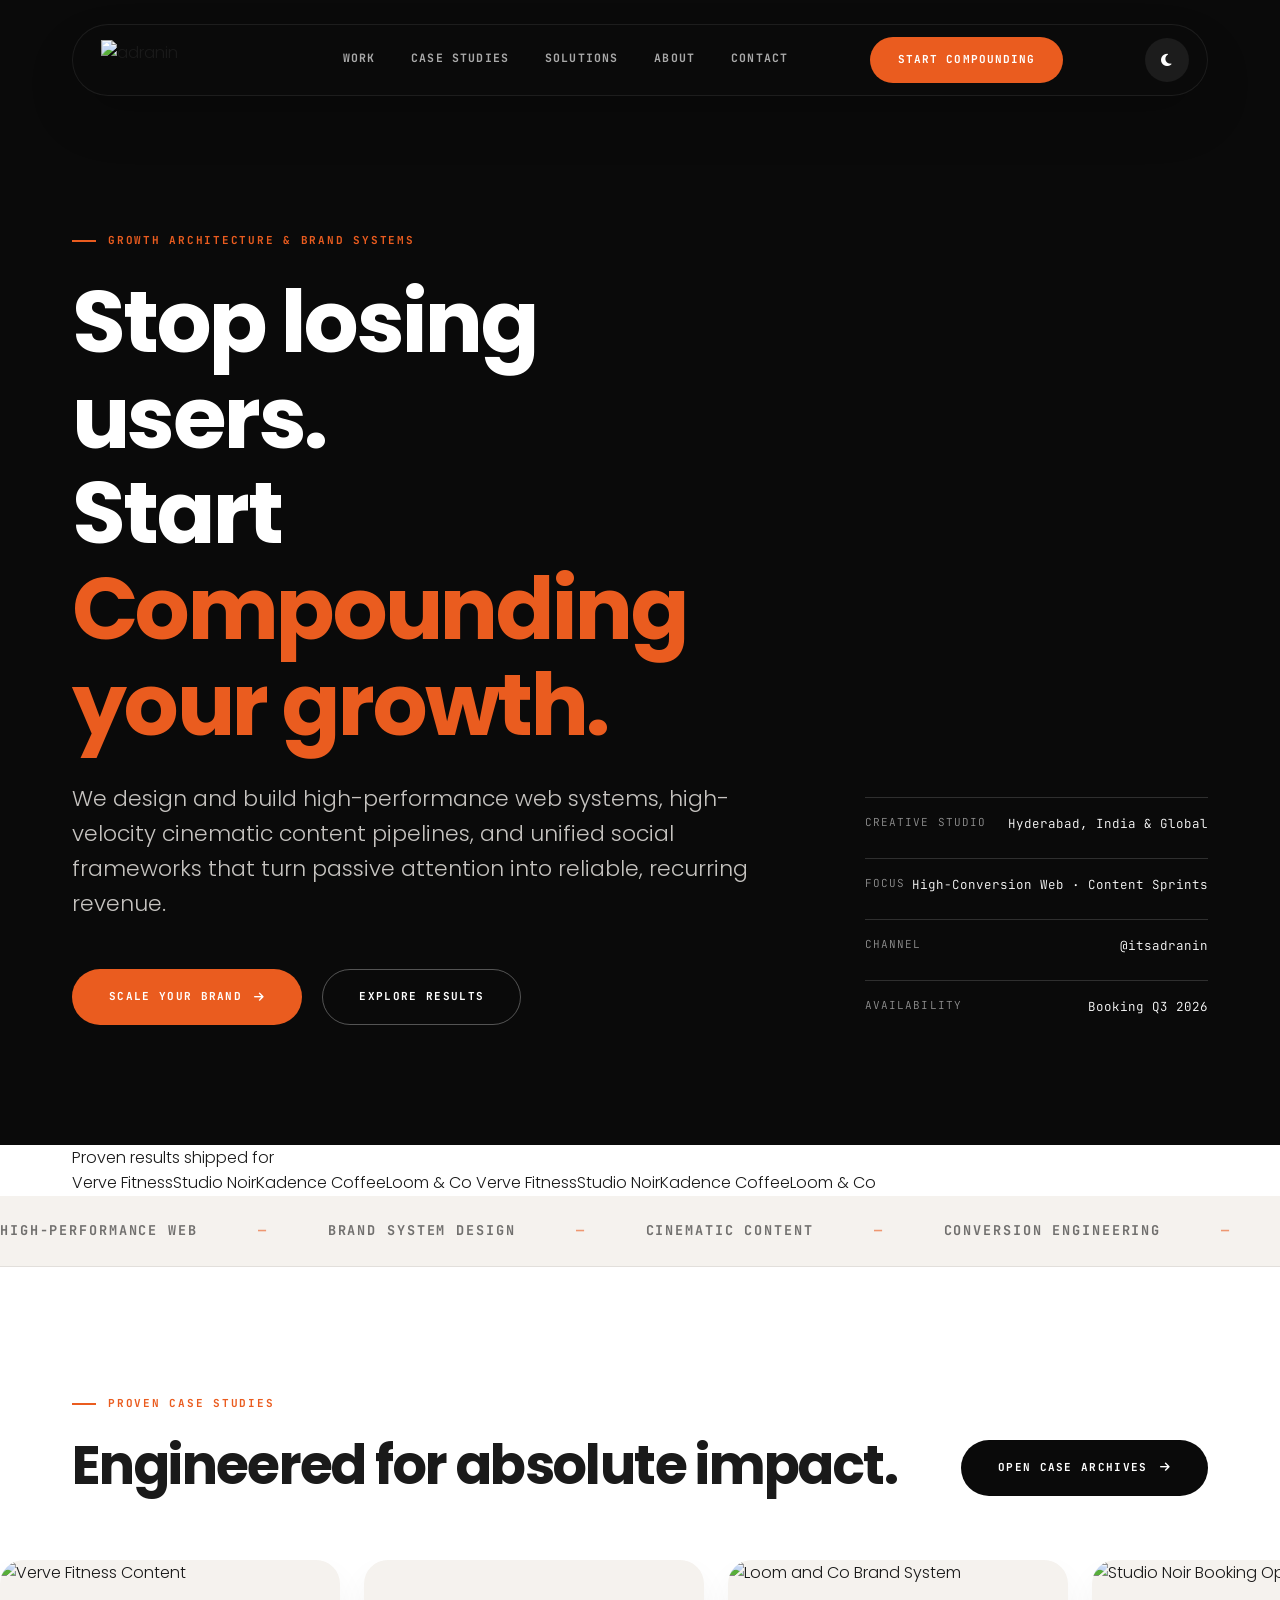
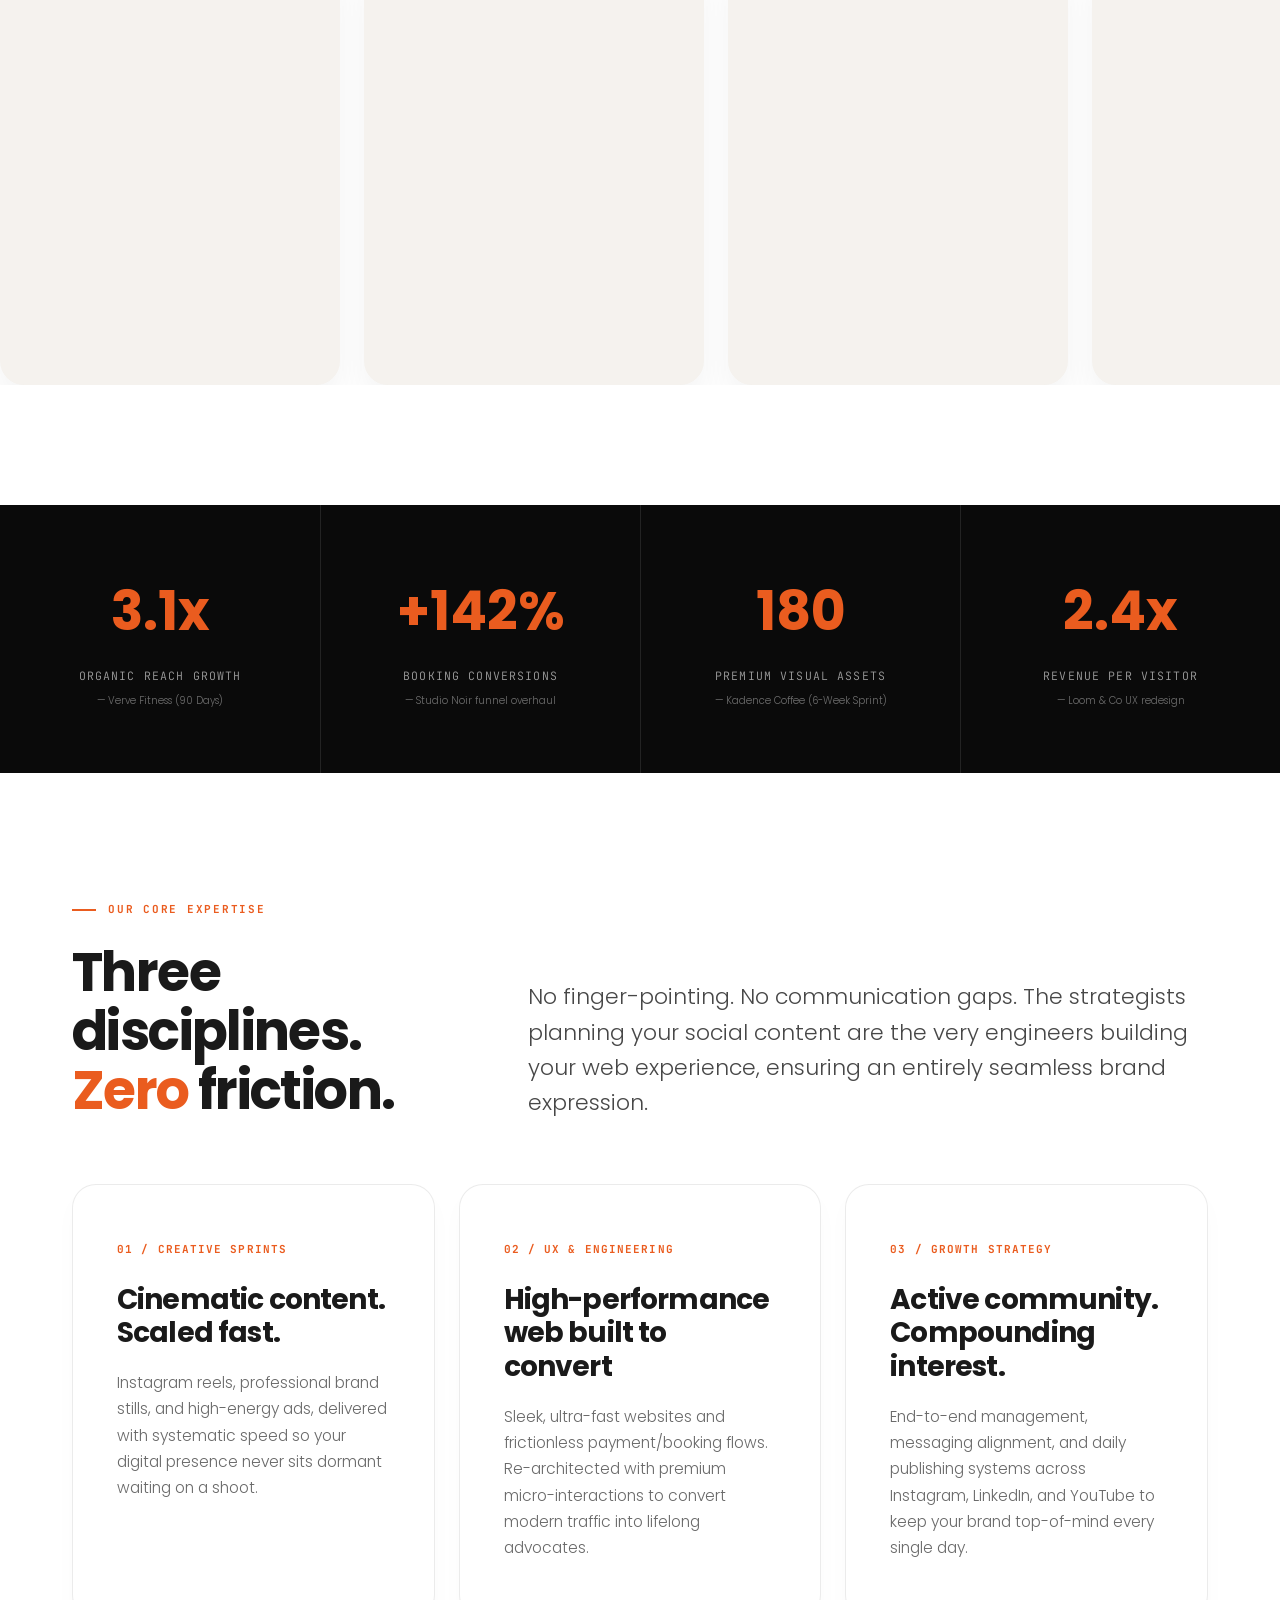
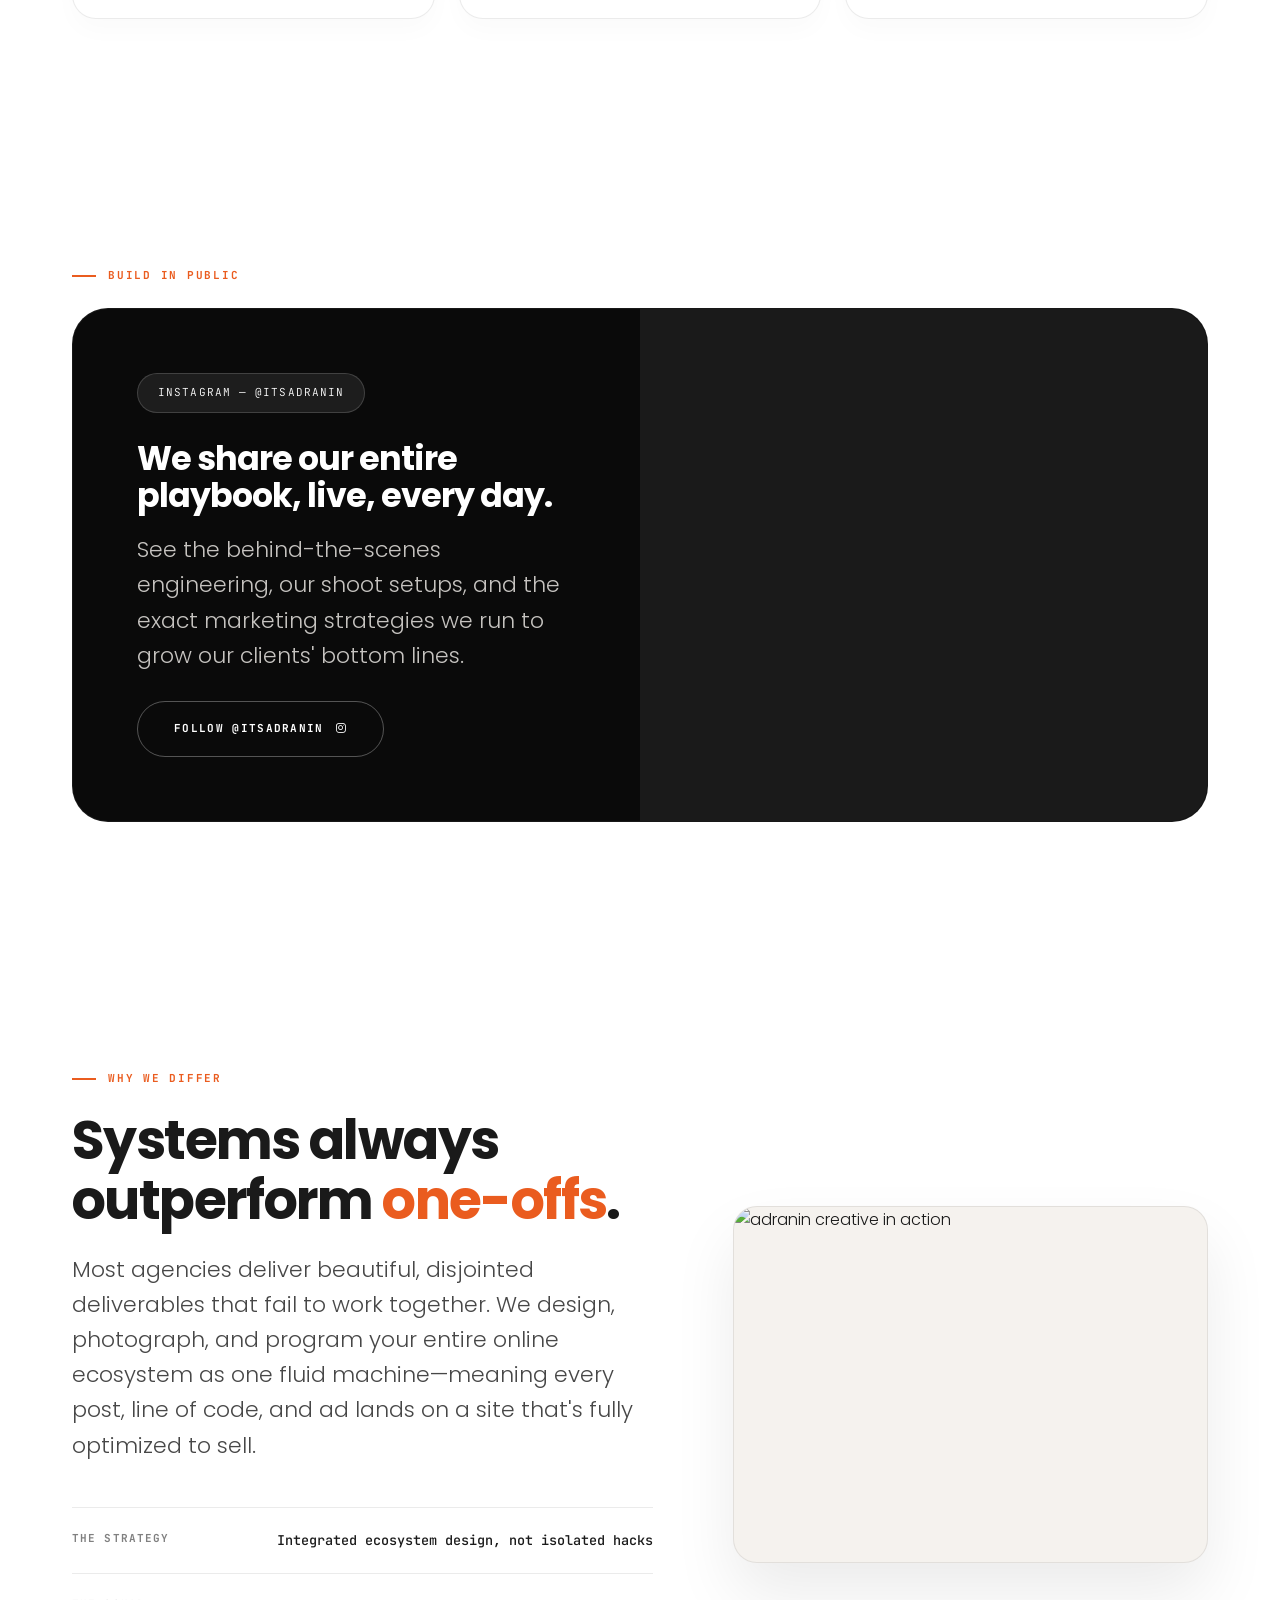
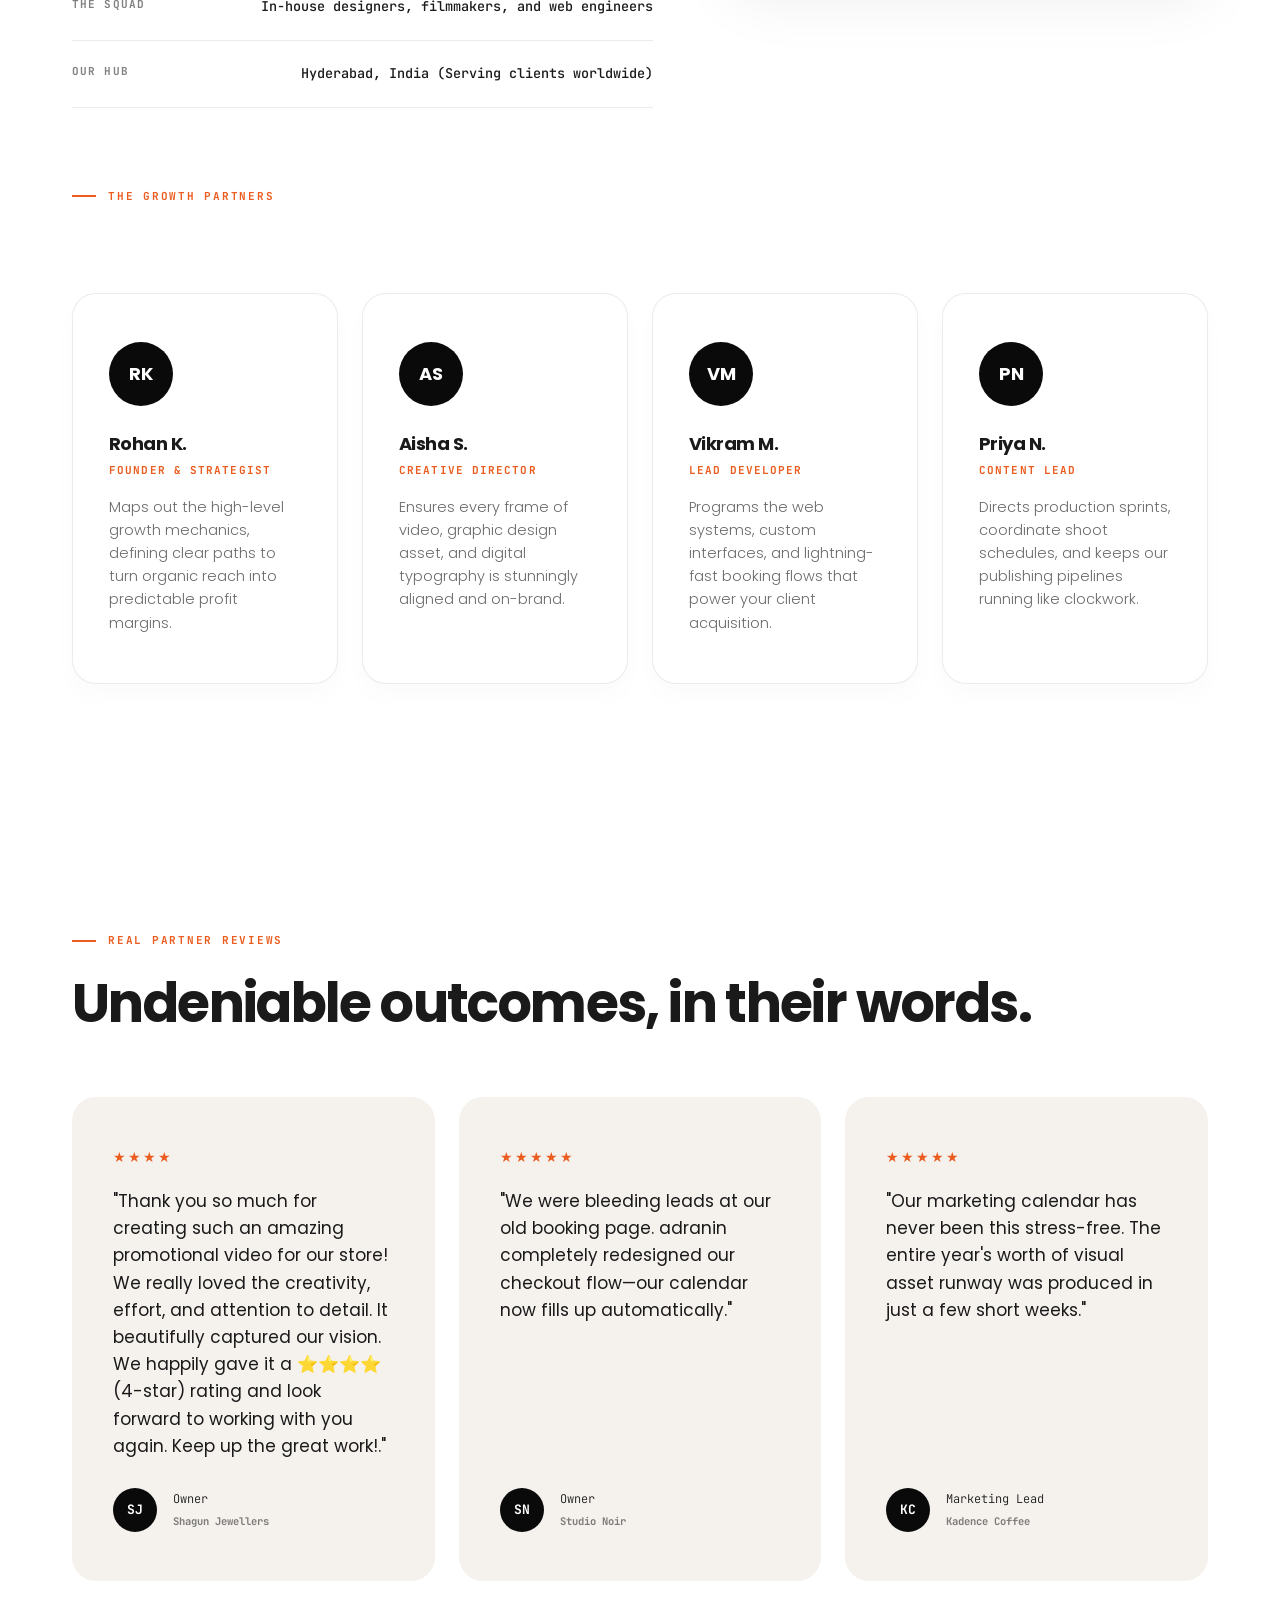
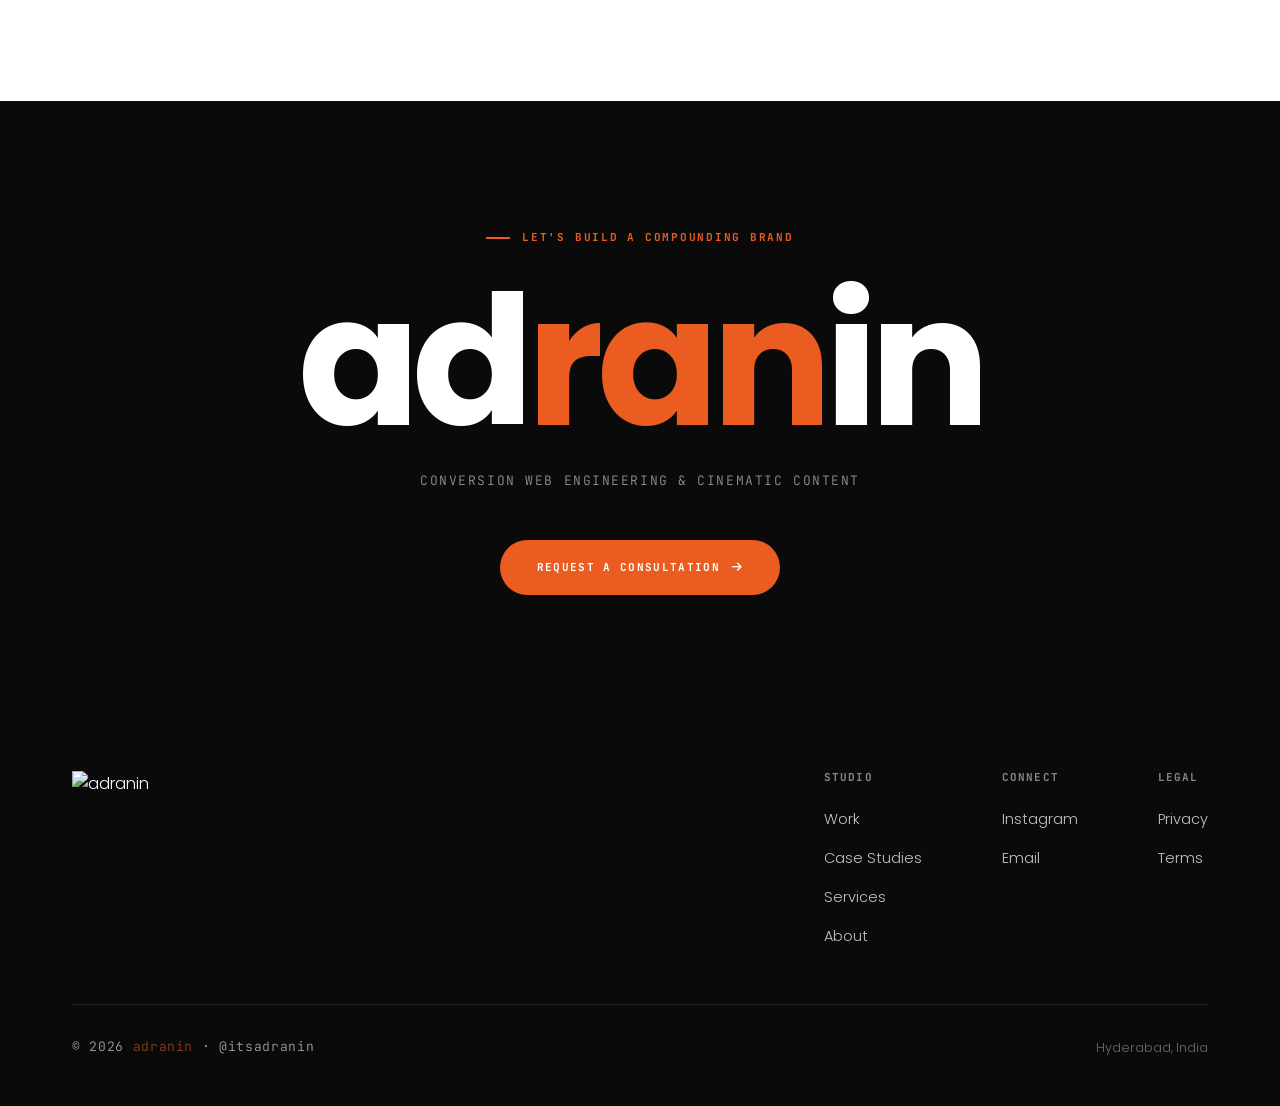
==== commit 7c0e7080: "Update index.html" ====
--- a/index.html
+++ b/index.html
@@ -50,7 +50,7 @@
 
   <!-- ============ HERO ============ -->
   <section class="hero">
-    <video class="hero-video" src="https://github.com/DPS-cyber/Adranin/releases/download/3.0/veo.mp4" autoplay loop muted playsinline></video>
+    <video class="hero-video" src="https://github.com/DPS-cyber/Adranin/releases/download/cv1/veo.mp4" autoplay loop muted playsinline></video>
     <div class="hero-video-fade"></div>
     <div class="wrap">
       <div class="hero-grid">
@@ -269,12 +269,12 @@
       <div class="testi-grid">
         <div class="testi-card reveal">
           <div>
-            <div class="stars">★★★★★</div>
-            <p>"adranin completely solved our digital visual identity. For the first time, our website actually matches the luxury of walking into our boutique studio."</p>
+            <div class="stars">★★★★</div>
+            <p>"Thank you so much for creating such an amazing promotional video for our store! We really loved the creativity, effort, and attention to detail. It beautifully captured our vision. We happily gave it a ⭐⭐⭐⭐ (4-star) rating and look forward to working with you again. Keep up the great work!."</p>
           </div>
           <div class="testi-foot">
-            <div class="testi-avatar">VF</div>
-            <div class="who">Founder<span>Verve Fitness</span></div>
+            <div class="testi-avatar">SJ</div>
+            <div class="who">Owner<span>Shagun Jewellers</span></div>
           </div>
         </div>
         <div class="testi-card reveal">
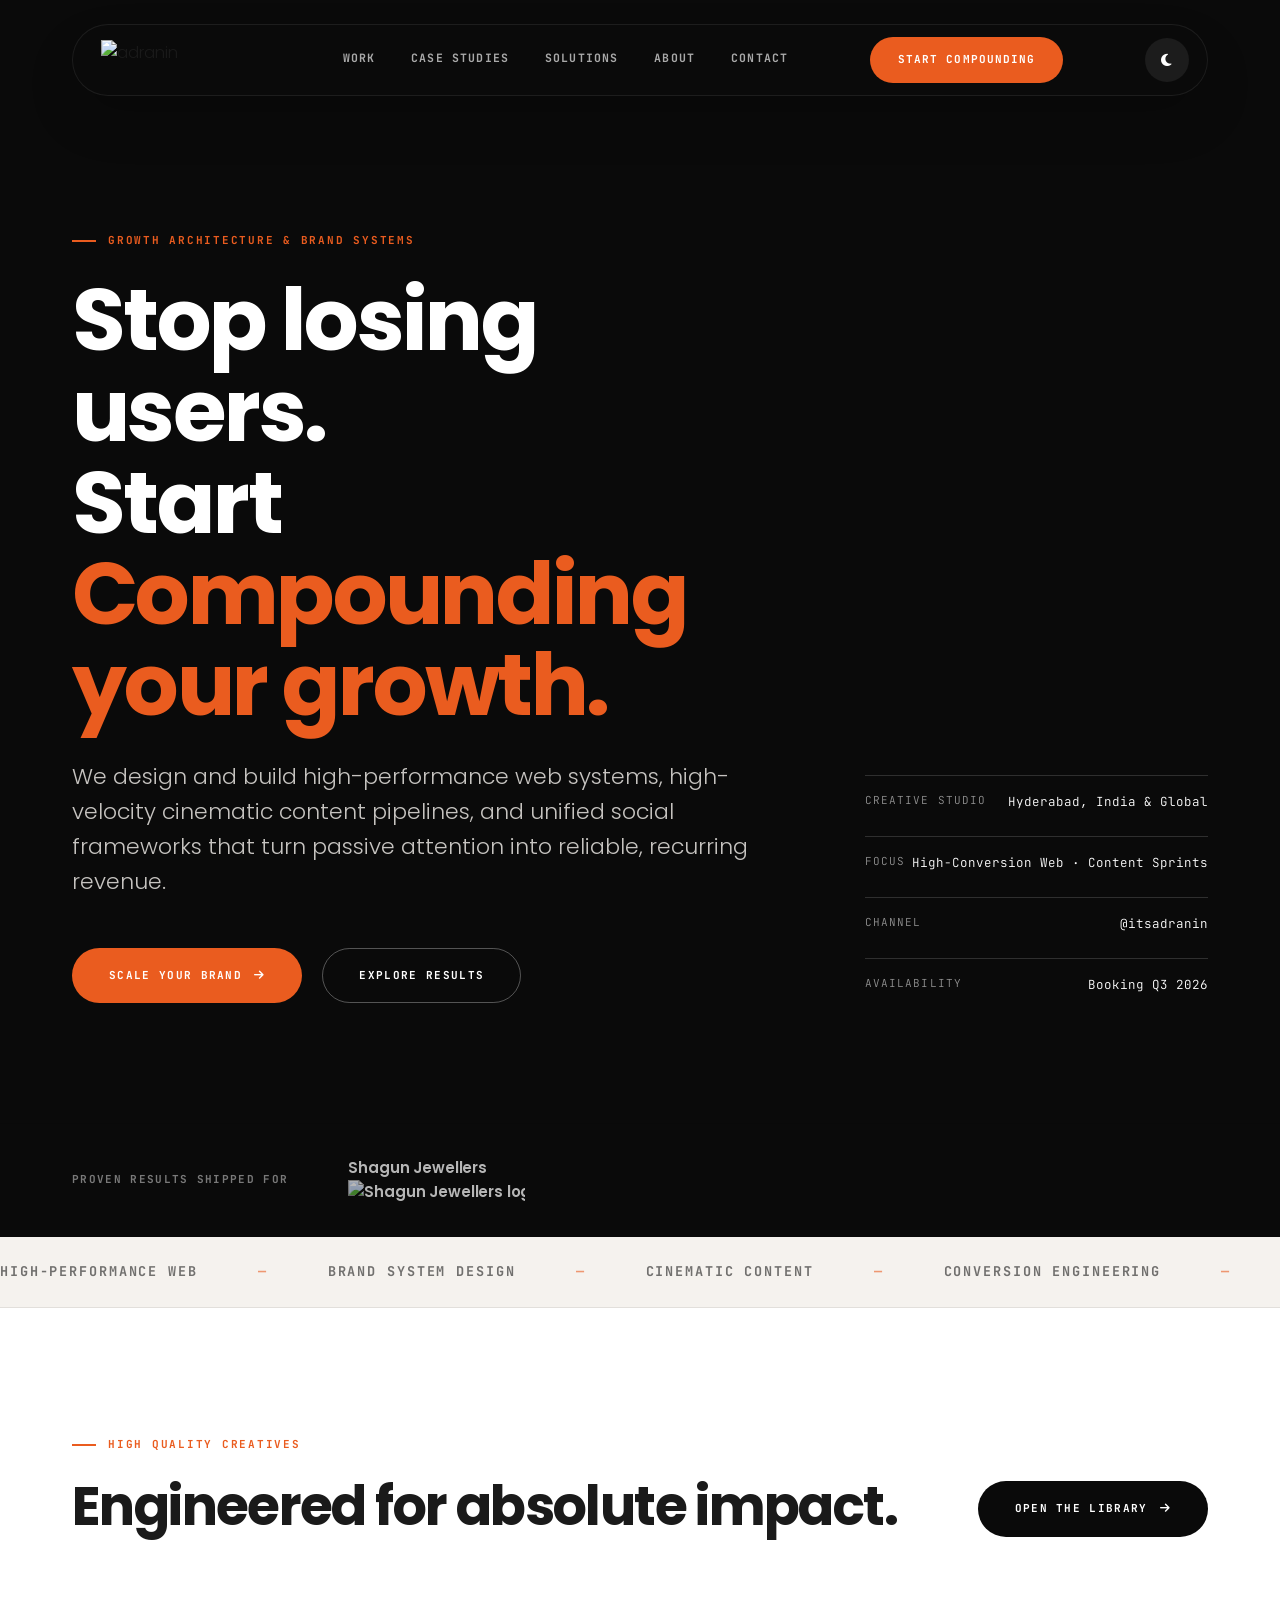
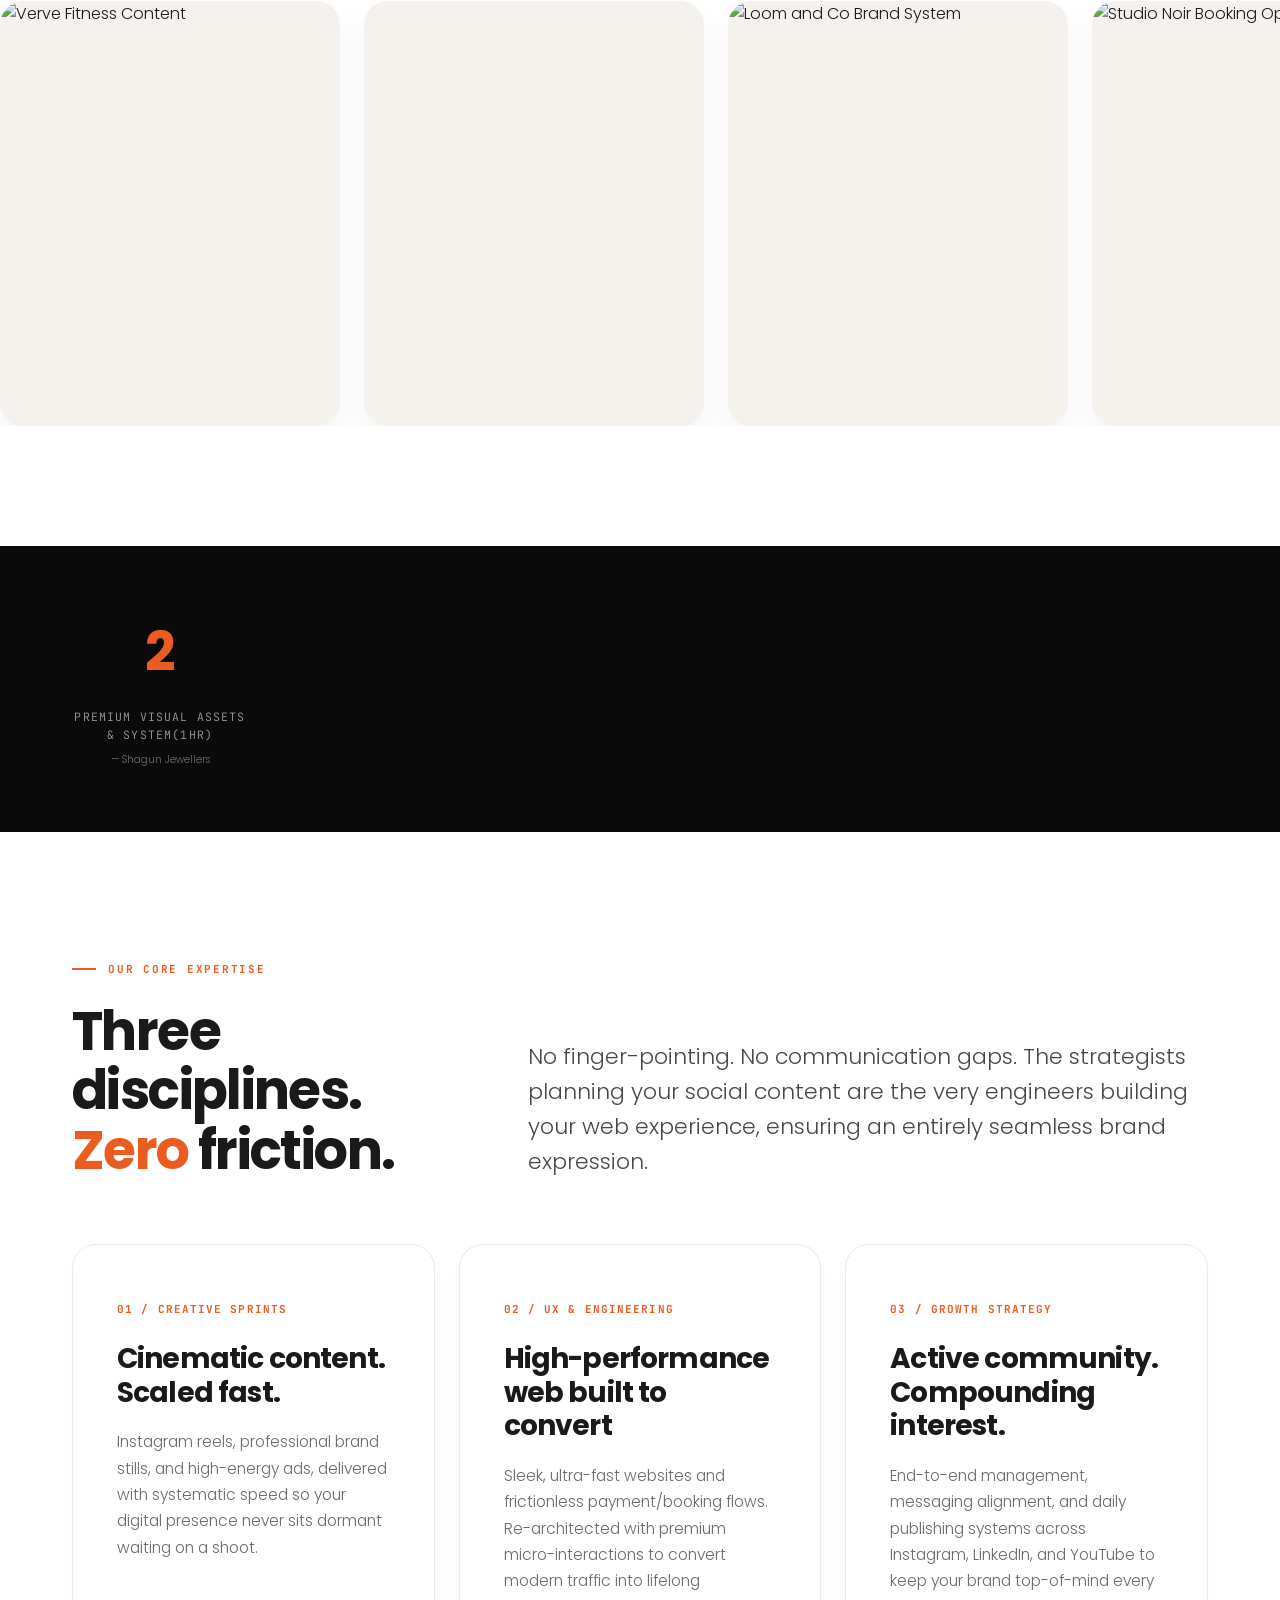
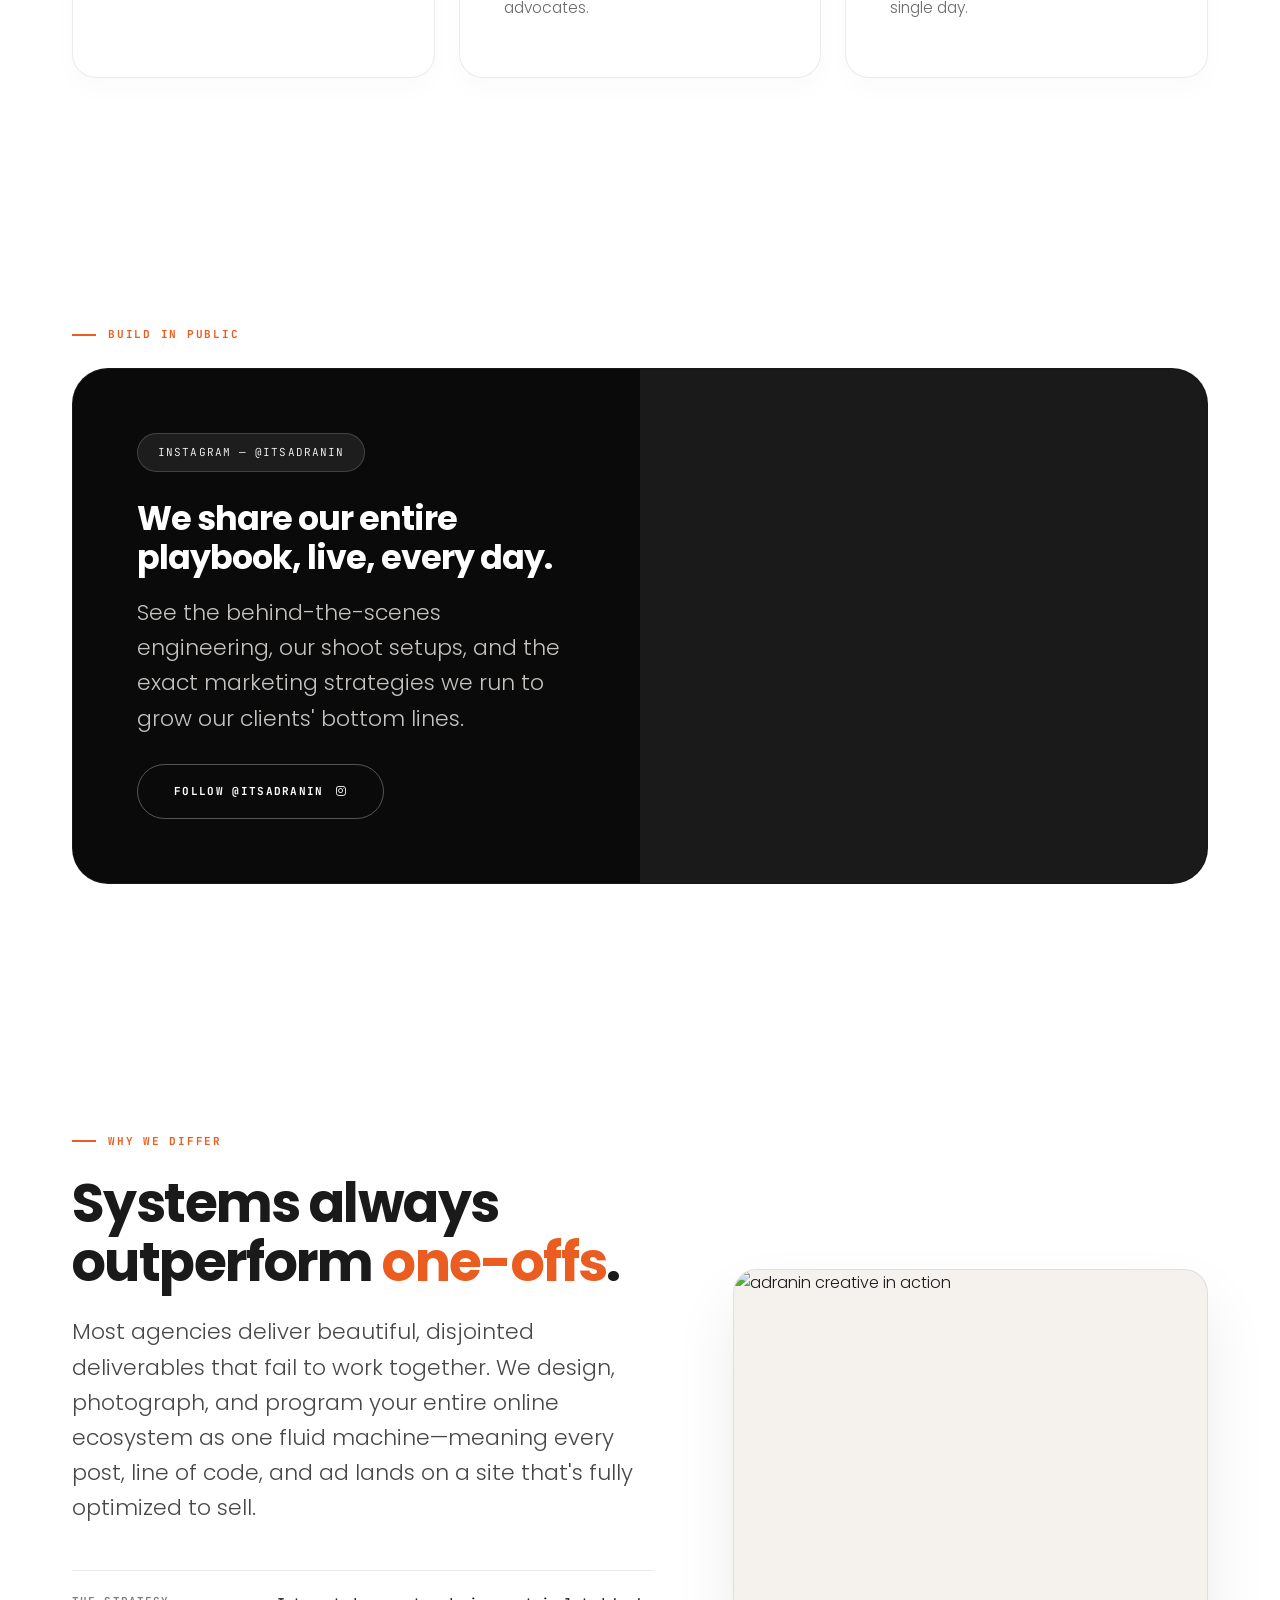
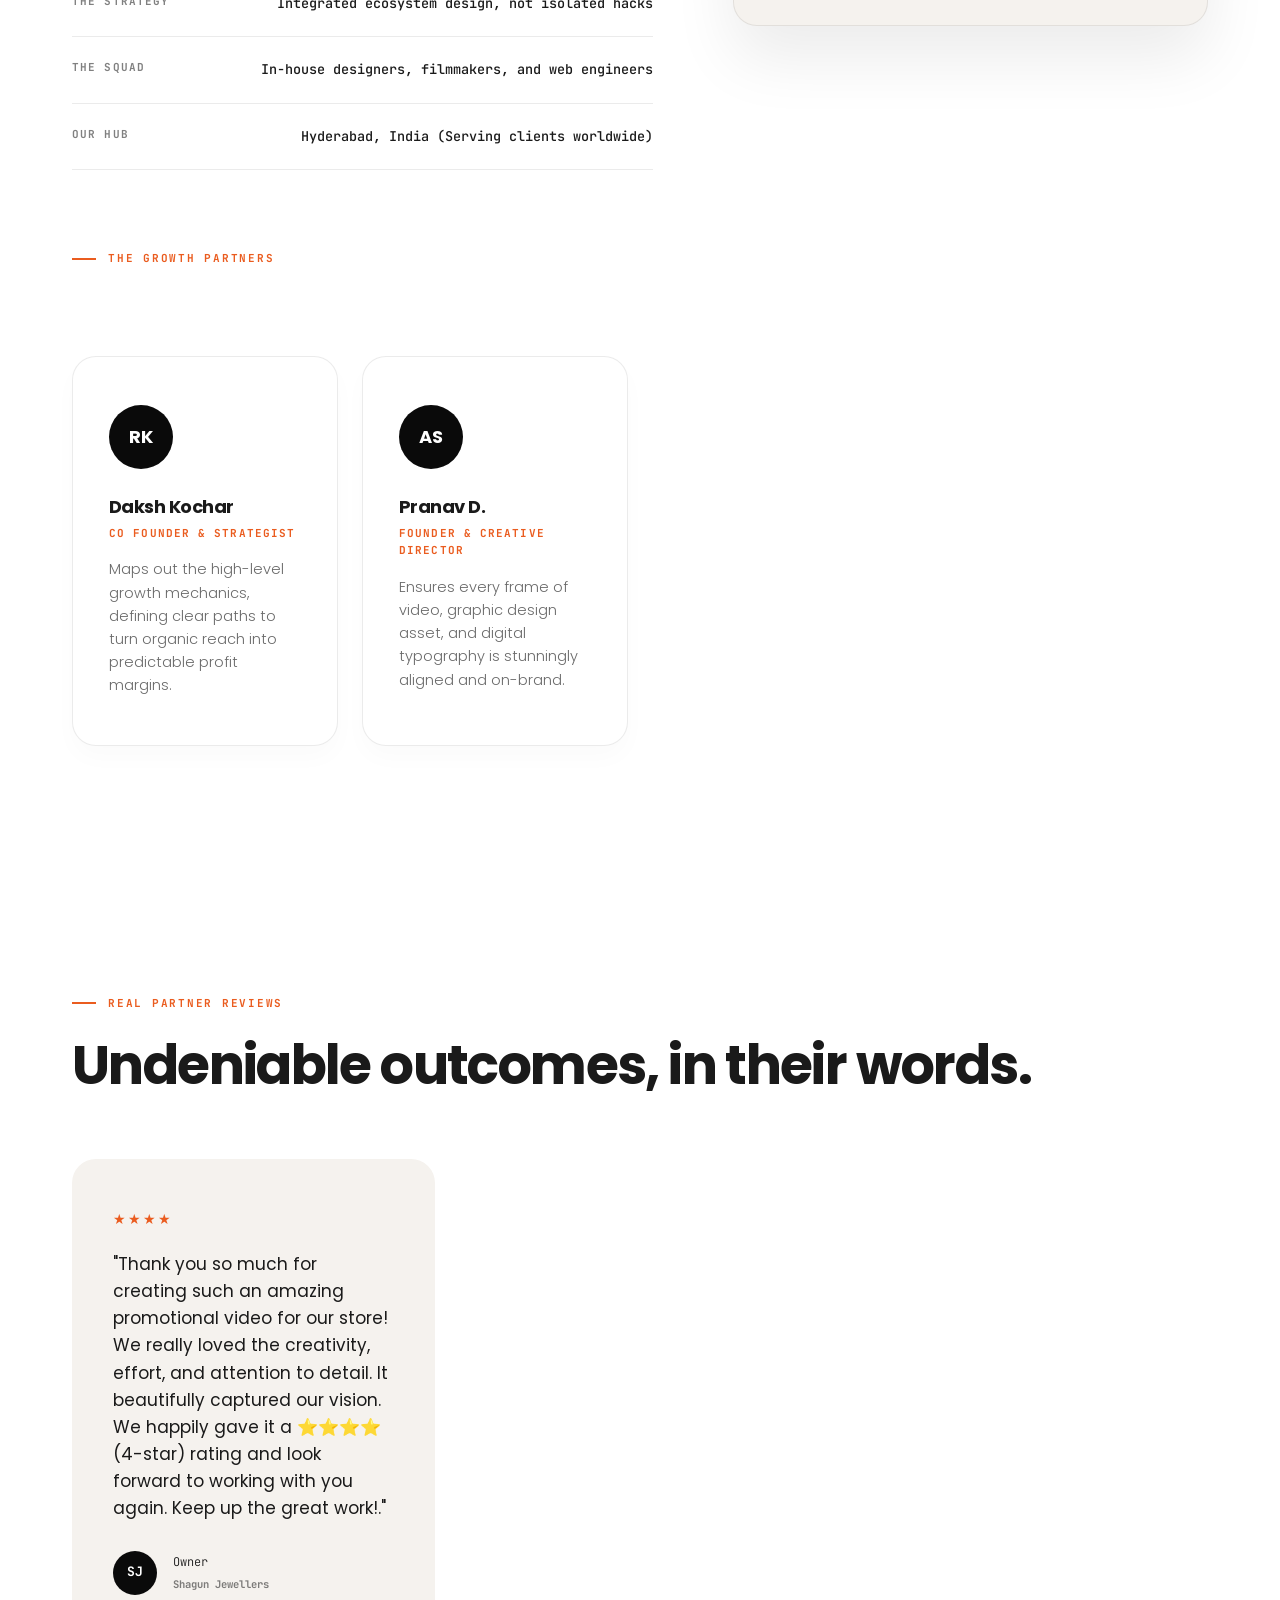
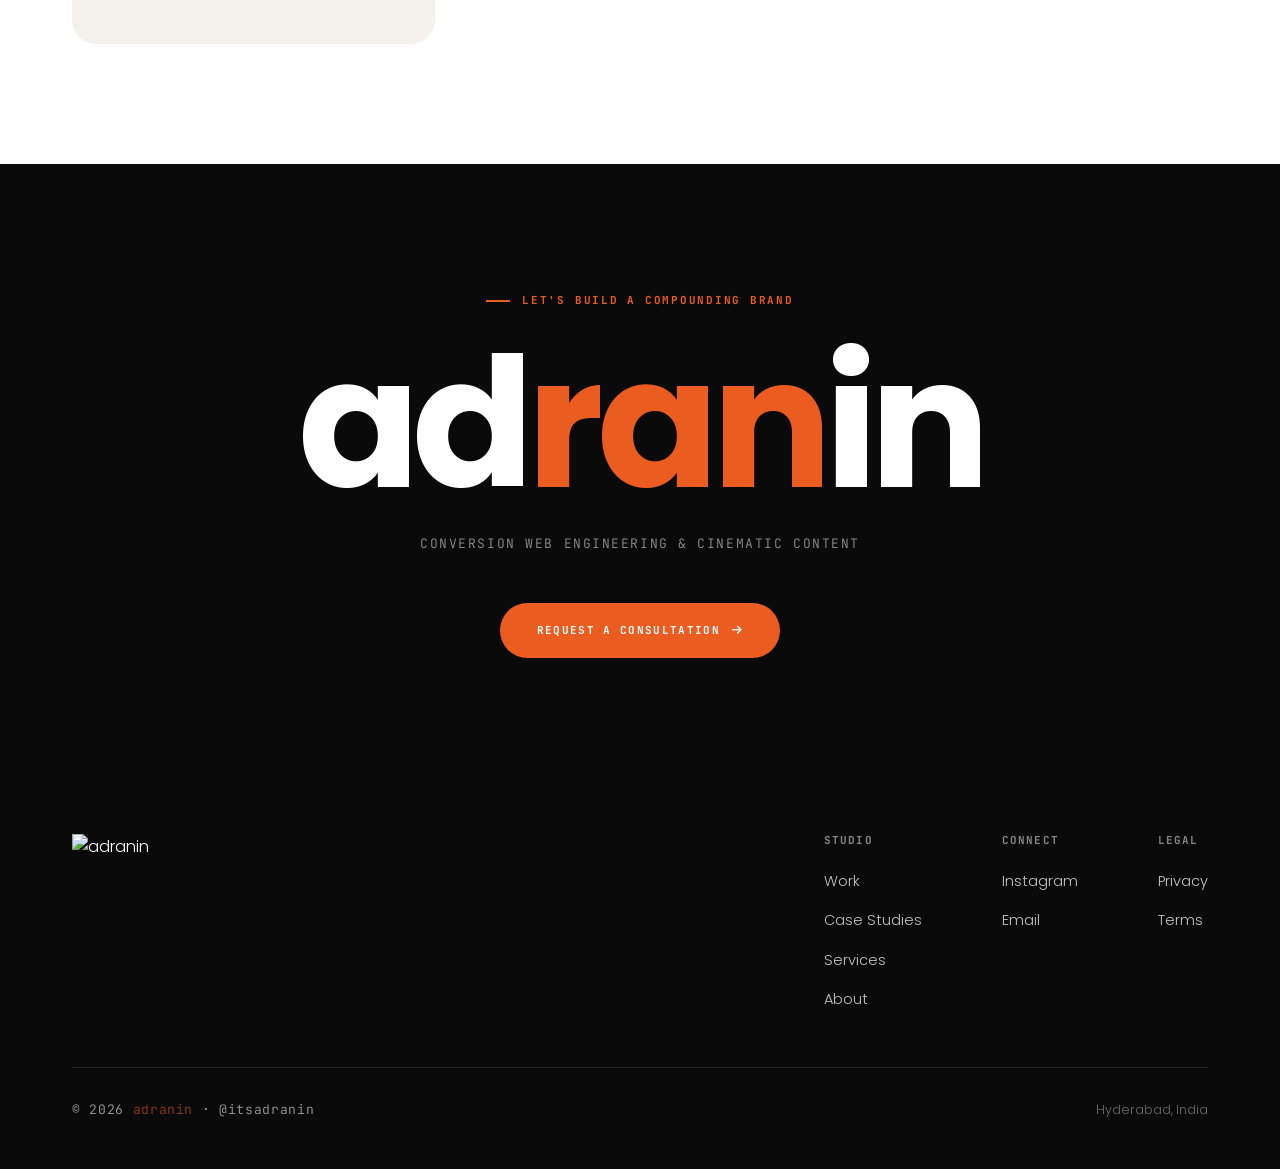
==== commit 6710350b: "Update index.html" ====
--- a/index.html
+++ b/index.html
@@ -78,8 +78,9 @@
     <div class="wrap trust-row">
       <span class="trust-label">Proven results shipped for</span>
       <div class="trust-track">
-        <span>Verve Fitness</span><span>Studio Noir</span><span>Kadence Coffee</span><span>Loom &amp; Co</span>
-        <span>Verve Fitness</span><span>Studio Noir</span><span>Kadence Coffee</span><span>Loom &amp; Co</span>
+        <span>Shagun Jewellers<img src="https://github.com/DPS-cyber/Adranin/releases/download/cv1.2/s-logo.png" alt="Shagun Jewellers logo" loading="lazy"></span><span>        </span><span>        </span><span>        </span><span>        </span><span>        </span><span>        </span><span>        </span><span>        </span><span>        </span><span>        </span><span>        </span><span>        </span><span>        </span><span>        </span><span>        </span><span>        </span><span>        </span><span>        </span><span>        </span>
+        <span>Shagun Jewellers<img src="https://github.com/DPS-cyber/Adranin/releases/download/cv1.2/s-logo.png" alt="Shagun Jewellers logo" loading="lazy"></span>
+
       </div>
     </div>
   </div>
@@ -96,33 +97,33 @@
     <div class="wrap">
       <div class="block-head reveal">
         <div>
-          <div class="eyebrow">Proven Case Studies</div>
+          <div class="eyebrow">high quality creatives</div>
           <h2 class="h-lg">Engineered for absolute impact.</h2>
         </div>
-        <a href="work.html" class="btn btn-ink">Open Case Archives <i class="fa-solid fa-arrow-right"></i></a>
+        <a href="work.html" class="btn btn-ink">Open The library <i class="fa-solid fa-arrow-right"></i></a>
       </div>
     </div>
     <div class="work-marquee reveal">
       <div class="work-track" id="heroTrack">
-        <div class="work-card"><img src="ad1.jpg" alt="Verve Fitness Content" loading="lazy"></div>
+        <div class="work-card"><img src="https://raw.githubusercontent.com/DPS-cyber/Addit/main/ad1.jpg" alt="Verve Fitness Content" loading="lazy"></div>
         <div class="work-card"><video src="https://github.com/DPS-cyber/Addit/releases/download/3.0/r1.mp4" autoplay loop muted playsinline></video></div>
-        <div class="work-card"><img src="ad2.jpg" alt="Loom and Co Brand System" loading="lazy"></div>
-        <div class="work-card"><img src="ad3.jpg" alt="Studio Noir Booking Optimization" loading="lazy"></div>
+        <div class="work-card"><img src="https://raw.githubusercontent.com/DPS-cyber/Addit/main/ad2.jpg" alt="Loom and Co Brand System" loading="lazy"></div>
+        <div class="work-card"><img src="https://raw.githubusercontent.com/DPS-cyber/Addit/main/ad3.jpg" alt="Studio Noir Booking Optimization" loading="lazy"></div>
         <div class="work-card"><video src="https://github.com/DPS-cyber/Addit/releases/download/3.0/r2.mp4" autoplay loop muted playsinline></video></div>
-        <div class="work-card"><img src="ad4.JPG" alt="High Velocity Production Shoot" loading="lazy"></div>
-        <div class="work-card"><img src="ad5.jpg" alt="Kadence Coffee Asset Sprint" loading="lazy"></div>
+        <div class="work-card"><img src="https://raw.githubusercontent.com/DPS-cyber/Addit/main/ad4.JPG" alt="High Velocity Production Shoot" loading="lazy"></div>
+        <div class="work-card"><img src="https://raw.githubusercontent.com/DPS-cyber/Addit/main/ad5.jpg" alt="Kadence Coffee Asset Sprint" loading="lazy"></div>
         <div class="work-card"><video src="https://github.com/DPS-cyber/Addit/releases/download/3.0/r3.mp4" autoplay loop muted playsinline></video></div>
-        <div class="work-card"><img src="ad6.jpg" alt="Dynamic UX Architecture" loading="lazy"></div>
+        <div class="work-card"><img src="https://raw.githubusercontent.com/DPS-cyber/Addit/main/ad6.jpg" alt="Dynamic UX Architecture" loading="lazy"></div>
         <!-- duplicate set for seamless loop -->
-        <div class="work-card"><img src="ad1.jpg" alt="" loading="lazy"></div>
+        <div class="work-card"><img src="https://raw.githubusercontent.com/DPS-cyber/Addit/main/ad1.jpg" alt="Verve Fitness Content" loading="lazy"></div>
         <div class="work-card"><video src="https://github.com/DPS-cyber/Addit/releases/download/3.0/r1.mp4" autoplay loop muted playsinline></video></div>
-        <div class="work-card"><img src="ad2.jpg" alt="" loading="lazy"></div>
-        <div class="work-card"><img src="ad3.jpg" alt="" loading="lazy"></div>
+        <div class="work-card"><img src="https://raw.githubusercontent.com/DPS-cyber/Addit/main/ad2.jpg" alt="Loom and Co Brand System" loading="lazy"></div>
+        <div class="work-card"><img src="https://raw.githubusercontent.com/DPS-cyber/Addit/main/ad3.jpg" alt="Studio Noir Booking Optimization" loading="lazy"></div>
         <div class="work-card"><video src="https://github.com/DPS-cyber/Addit/releases/download/3.0/r2.mp4" autoplay loop muted playsinline></video></div>
-        <div class="work-card"><img src="ad4.JPG" alt="" loading="lazy"></div>
-        <div class="work-card"><img src="ad5.jpg" alt="" loading="lazy"></div>
+        <div class="work-card"><img src="https://raw.githubusercontent.com/DPS-cyber/Addit/main/ad4.JPG" alt="High Velocity Production Shoot" loading="lazy"></div>
+        <div class="work-card"><img src="https://raw.githubusercontent.com/DPS-cyber/Addit/main/ad5.jpg" alt="Kadence Coffee Asset Sprint" loading="lazy"></div>
         <div class="work-card"><video src="https://github.com/DPS-cyber/Addit/releases/download/3.0/r3.mp4" autoplay loop muted playsinline></video></div>
-        <div class="work-card"><img src="ad6.jpg" alt="" loading="lazy"></div>
+        <div class="work-card"><img src="https://raw.githubusercontent.com/DPS-cyber/Addit/main/ad6.jpg" alt="Dynamic UX Architecture" loading="lazy"></div>
       </div>
     </div>
   </section>
@@ -131,24 +132,9 @@
   <section class="stat-banner">
     <div class="stat-banner-grid">
       <div class="stat-banner-cell reveal">
-        <div class="num">3.1x</div>
-        <div class="label">Organic reach growth</div>
-        <span class="src">— Verve Fitness (90 Days)</span>
-      </div>
-      <div class="stat-banner-cell reveal">
-        <div class="num">+142%</div>
-        <div class="label">Booking conversions</div>
-        <span class="src">— Studio Noir funnel overhaul</span>
-      </div>
-      <div class="stat-banner-cell reveal">
-        <div class="num">180</div>
-        <div class="label">Premium visual assets</div>
-        <span class="src">— Kadence Coffee (6-Week Sprint)</span>
-      </div>
-      <div class="stat-banner-cell reveal">
-        <div class="num">2.4x</div>
-        <div class="label">Revenue per visitor</div>
-        <span class="src">— Loom &amp; Co UX redesign</span>
+        <div class="num">2</div>
+        <div class="label">Premium visual assets &amp; system(1hr)</div>
+        <span class="src">— Shagun Jewellers</span>
       </div>
     </div>
   </section>
@@ -231,28 +217,17 @@
       <div class="team-grid">
         <div class="team-card reveal">
           <div class="team-avatar">RK</div>
-          <h4>Rohan K.</h4>
-          <div class="team-role">Founder &amp; Strategist</div>
+          <h4>Daksh Kochar</h4>
+          <div class="team-role">Co Founder &amp; Strategist</div>
           <p>Maps out the high-level growth mechanics, defining clear paths to turn organic reach into predictable profit margins.</p>
         </div>
         <div class="team-card reveal">
           <div class="team-avatar">AS</div>
-          <h4>Aisha S.</h4>
-          <div class="team-role">Creative Director</div>
+          <h4>Pranav D.</h4>
+          <div class="team-role">Founder &amp; Creative Director</div>
           <p>Ensures every frame of video, graphic design asset, and digital typography is stunningly aligned and on-brand.</p>
         </div>
-        <div class="team-card reveal">
-          <div class="team-avatar">VM</div>
-          <h4>Vikram M.</h4>
-          <div class="team-role">Lead Developer</div>
-          <p>Programs the web systems, custom interfaces, and lightning-fast booking flows that power your client acquisition.</p>
-        </div>
-        <div class="team-card reveal">
-          <div class="team-avatar">PN</div>
-          <h4>Priya N.</h4>
-          <div class="team-role">Content Lead</div>
-          <p>Directs production sprints, coordinate shoot schedules, and keeps our publishing pipelines running like clockwork.</p>
-        </div>
+
       </div>
     </div>
   </section>
@@ -277,26 +252,7 @@
             <div class="who">Owner<span>Shagun Jewellers</span></div>
           </div>
         </div>
-        <div class="testi-card reveal">
-          <div>
-            <div class="stars">★★★★★</div>
-            <p>"We were bleeding leads at our old booking page. adranin completely redesigned our checkout flow—our calendar now fills up automatically."</p>
-          </div>
-          <div class="testi-foot">
-            <div class="testi-avatar">SN</div>
-            <div class="who">Owner<span>Studio Noir</span></div>
-          </div>
-        </div>
-        <div class="testi-card reveal">
-          <div>
-            <div class="stars">★★★★★</div>
-            <p>"Our marketing calendar has never been this stress-free. The entire year's worth of visual asset runway was produced in just a few short weeks."</p>
-          </div>
-          <div class="testi-foot">
-            <div class="testi-avatar">KC</div>
-            <div class="who">Marketing Lead<span>Kadence Coffee</span></div>
-          </div>
-        </div>
+       </div>
       </div>
     </div>
   </section>
--- a/css/style.css
+++ b/css/style.css
@@ -104,8 +104,9 @@
 
 /* Premium Selection */
 ::selection {
-  background: var(--orange);
-  color: var(--white);
+   color: #ec5a1c !important;
+    background: #ea5c1fb5 !important;
+
 }
 
 /* Layout Utilities */
@@ -168,15 +169,18 @@
 }
 
 .h-xl {
-  font-size: clamp(42px, 6.8vw, 96px);
+  font-size: clamp(30px, 6.8vw, 96px);
+  line-height: 1.05;
 }
 
 .h-lg {
-  font-size: clamp(32px, 4.2vw, 60px);
+  font-size: clamp(24px, 4.2vw, 60px);
+  line-height: 1.1;
 }
 
 .h-md {
-  font-size: clamp(24px, 2.6vw, 36px);
+  font-size: clamp(19px, 2.6vw, 36px);
+  line-height: 1.15;
 }
 
 .accent {
@@ -200,7 +204,7 @@
 
 .lede {
   font-weight: 300;
-  font-size: clamp(18px, 1.8vw, 22px);
+  font-size: clamp(15.5px, 1.8vw, 22px);
   color: var(--text-1);
   opacity: 0.8;
   max-width: 680px;
@@ -526,6 +530,12 @@
   overflow: hidden;
 }
 
+@media (max-width: 900px) {
+  .hero {
+    padding: calc(var(--nav-h) + 60px) 0 60px;
+  }
+}
+
 .hero-video {
   position: absolute;
   inset: 0;
@@ -602,6 +612,91 @@
   gap: 20px;
   margin-top: 48px;
   flex-wrap: wrap;
+}
+
+@media (max-width: 480px) {
+  .hero-ctas {
+    flex-direction: column;
+    gap: 12px;
+    width: 100%;
+    margin-top: 32px;
+  }
+  .hero-ctas .btn {
+    width: 100%;
+    justify-content: center;
+    padding: 16px 24px;
+  }
+}
+
+/* Trust Strip Section */
+.trust-strip {
+  background: var(--black);
+  border-bottom: 1px solid var(--line);
+  padding: 32px 0;
+  overflow: hidden;
+  border-top: 1px solid var(--line);
+}
+
+.trust-row {
+  display: flex;
+  align-items: center;
+  gap: 60px;
+}
+
+.trust-label {
+  font-family: var(--mono);
+  font-size: 11px;
+  font-weight: 700;
+  letter-spacing: 0.12em;
+  text-transform: uppercase;
+  color: var(--white);
+  opacity: 0.45;
+  white-space: nowrap;
+  flex-shrink: 0;
+  position: relative;
+}
+
+.trust-row .trust-track {
+  display: flex;
+  gap: 60px;
+  width: max-content;
+  animation: trust-tick 15s linear infinite;
+  white-space: nowrap;
+  flex-grow: 1;
+}
+
+.trust-track span {
+  font-family: var(--display);
+  font-weight: 600;
+  font-size: 15px;
+  letter-spacing: -0.01em;
+  color: var(--white);
+  opacity: 0.7;
+  text-transform: none;
+  white-space: nowrap;
+}
+
+@keyframes trust-tick {
+  0% {
+    transform: translateX(0);
+  }
+  100% {
+    transform: translateX(-50%);
+  }
+}
+
+@media (max-width: 900px) {
+  .trust-strip {
+    padding: 20px 0;
+  }
+  .trust-row {
+    flex-direction: column;
+    align-items: flex-start;
+    gap: 16px;
+  }
+  .trust-row .trust-track {
+    animation-duration: 12s;
+  }
 }
 
 /* Ticker Strip (Webflow-Style Marquee) */
@@ -676,12 +771,25 @@
   transition: transform 0.5s var(--ease), box-shadow 0.5s var(--ease);
 }
 
+.work-card img{
+  width: 240px:
+  height: 325px;
+  border-radius: var(--radius);
+  overflow: hidden;
+  background: var(--surface-2);
+  position: relative;
+  flex-shrink: 0;
+  cursor: pointer;
+  transition: transform 0.5s var(--ease), box-shadow 0.5s var(--ease);
+}
+
+
 .work-card:hover {
   transform: translateY(-8px) scale(1.02);
   box-shadow: 0 32px 64px rgba(0, 0, 0, 0.15);
 }
 
-.work-card img, .work-card video {
+ .work-card video {
   width: 100%;
   height: 100%;
   object-fit: cover;
@@ -858,7 +966,7 @@
 
 @media (max-width: 900px) {
   .pulse-stage {
-    grid-template-columns: 1fr;
+    grid-template-columns: 1fr;]
   }
 }
 
@@ -895,6 +1003,12 @@
   justify-content: center;
   padding: 32px;
 }
+@media (max-width: 900px) {
+ .pulse-embed {
+  padding: 0px;
+ }
+}
+
 
 /* =========================================================
    ABOUT SECTION
@@ -1048,6 +1162,27 @@
   }
 }
 
+@media (max-width: 640px) {
+  .testi-grid {
+    display: flex !important;
+    flex-direction: row !important;
+    grid-template-columns: none !important;
+    overflow-x: auto !important;
+    scroll-snap-type: x mandatory !important;
+    -webkit-overflow-scrolling: touch !important;
+    gap: 16px !important;
+    padding: 16px var(--margin) 32px !important;
+    margin-left: calc(-1 * var(--margin)) !important;
+    margin-right: calc(-1 * var(--margin)) !important;
+    scroll-behavior: smooth !important;
+    scrollbar-width: none !important; /* Firefox */
+  }
+
+  .testi-grid::-webkit-scrollbar {
+    display: none !important; /* Safari and Chrome */
+  }
+}
+
 .testi-card {
   background: var(--surface-2);
   border-radius: var(--radius);
@@ -1057,6 +1192,16 @@
   justify-content: space-between;
   border: 1px solid transparent;
   transition: border-color 0.4s var(--ease), transform 0.4s var(--ease);
+}
+
+@media (max-width: 640px) {
+  .testi-card {
+    scroll-snap-align: center !important;
+    flex: 0 0 82vw !important;
+    max-width: 82vw !important;
+    padding: 36px 28px !important;
+    box-shadow: 0 8px 24px rgba(0, 0, 0, 0.04) !important;
+  }
 }
 
 .testi-card:hover {
@@ -1864,6 +2009,12 @@
   border: 1px solid var(--line);
 }
 
+@media (max-width: 640px) {
+  .stat-card {
+    padding: 24px 20px;
+  }
+}
+
 .stat-card .num {
   font-family: var(--display);
   font-weight: 700;
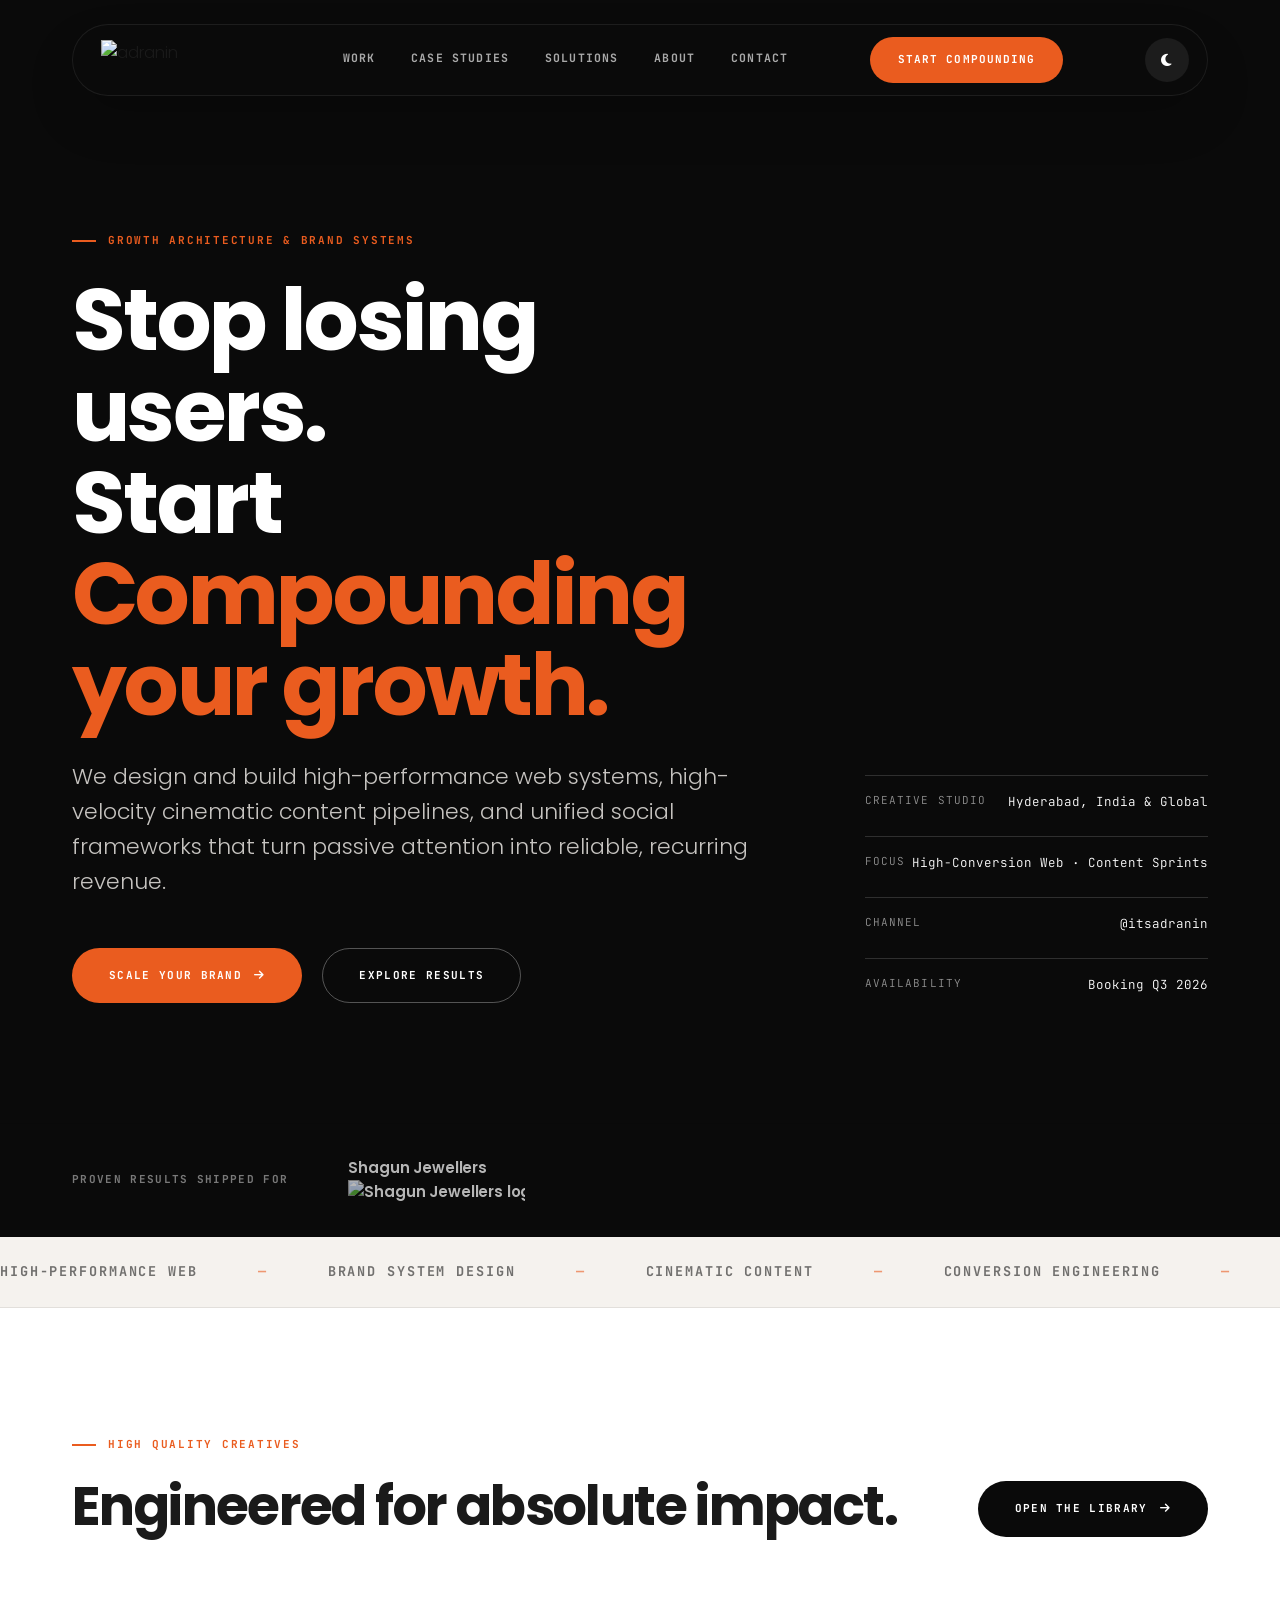
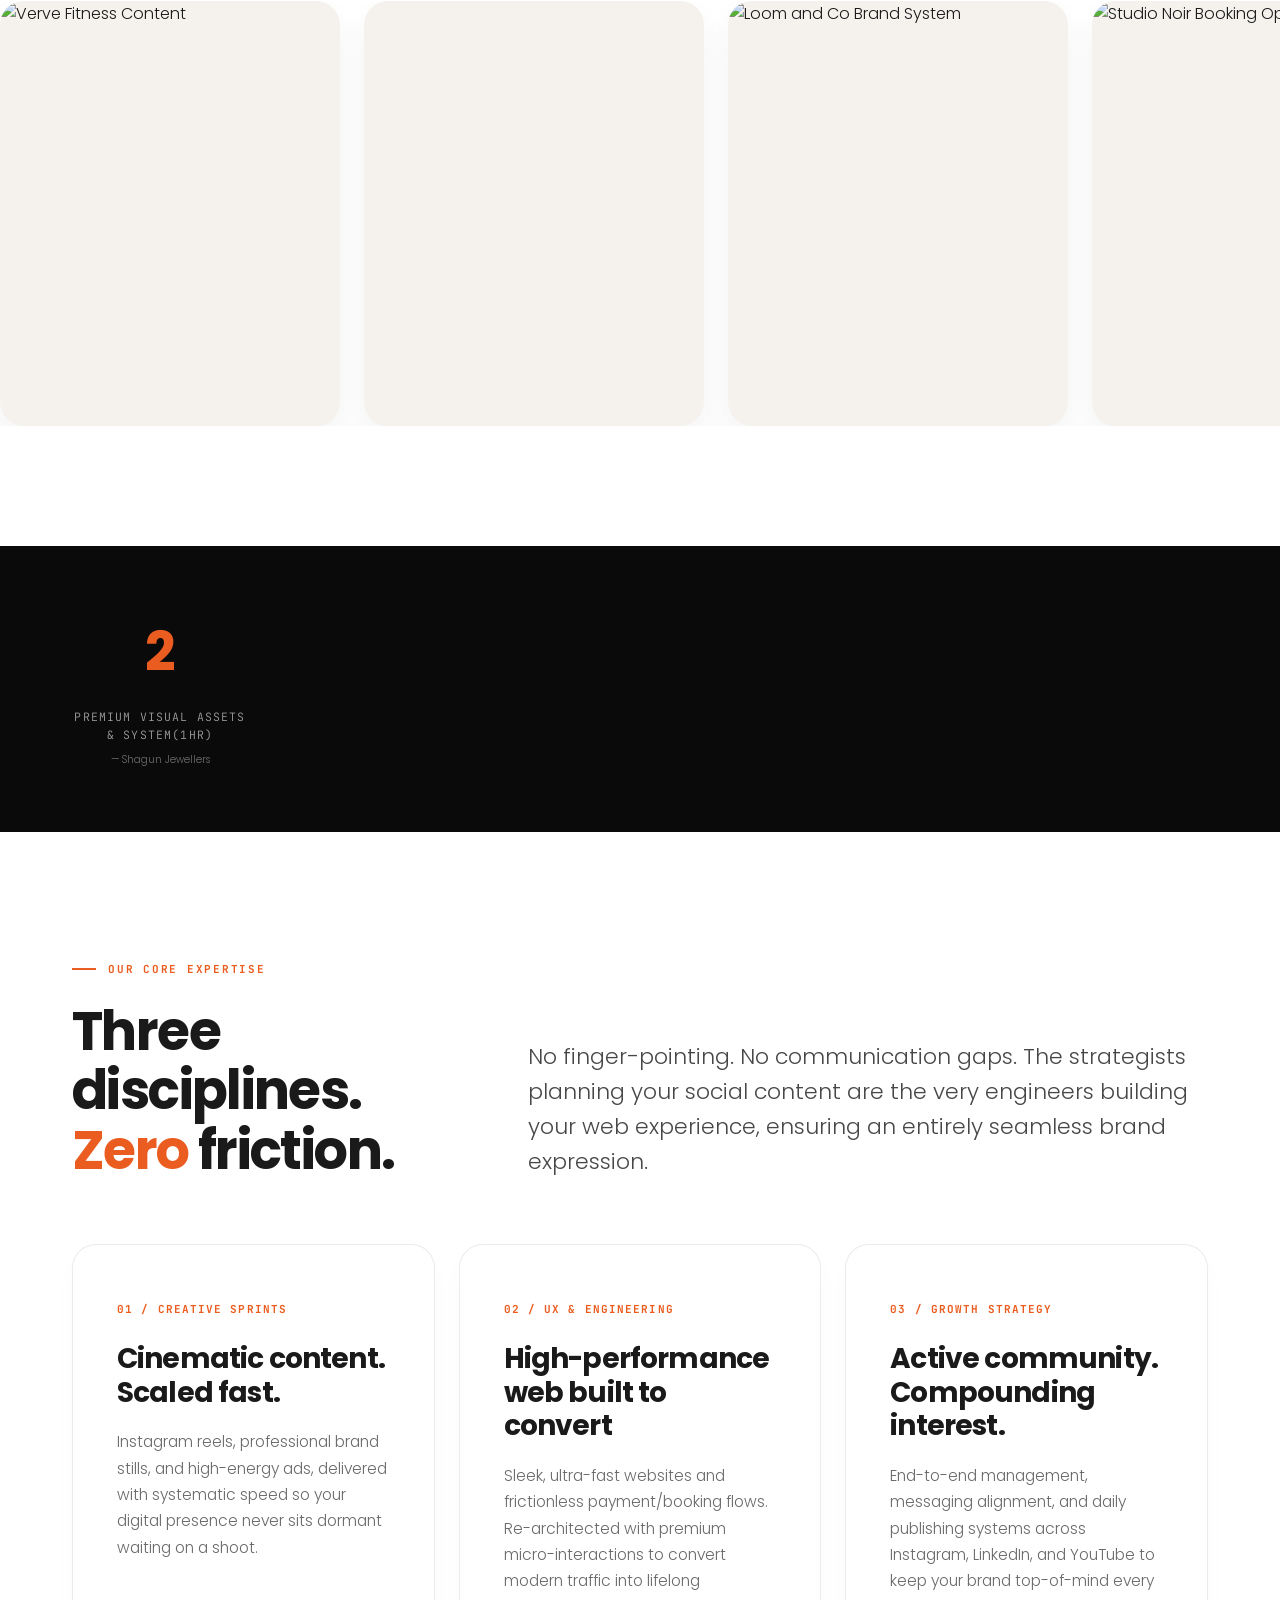
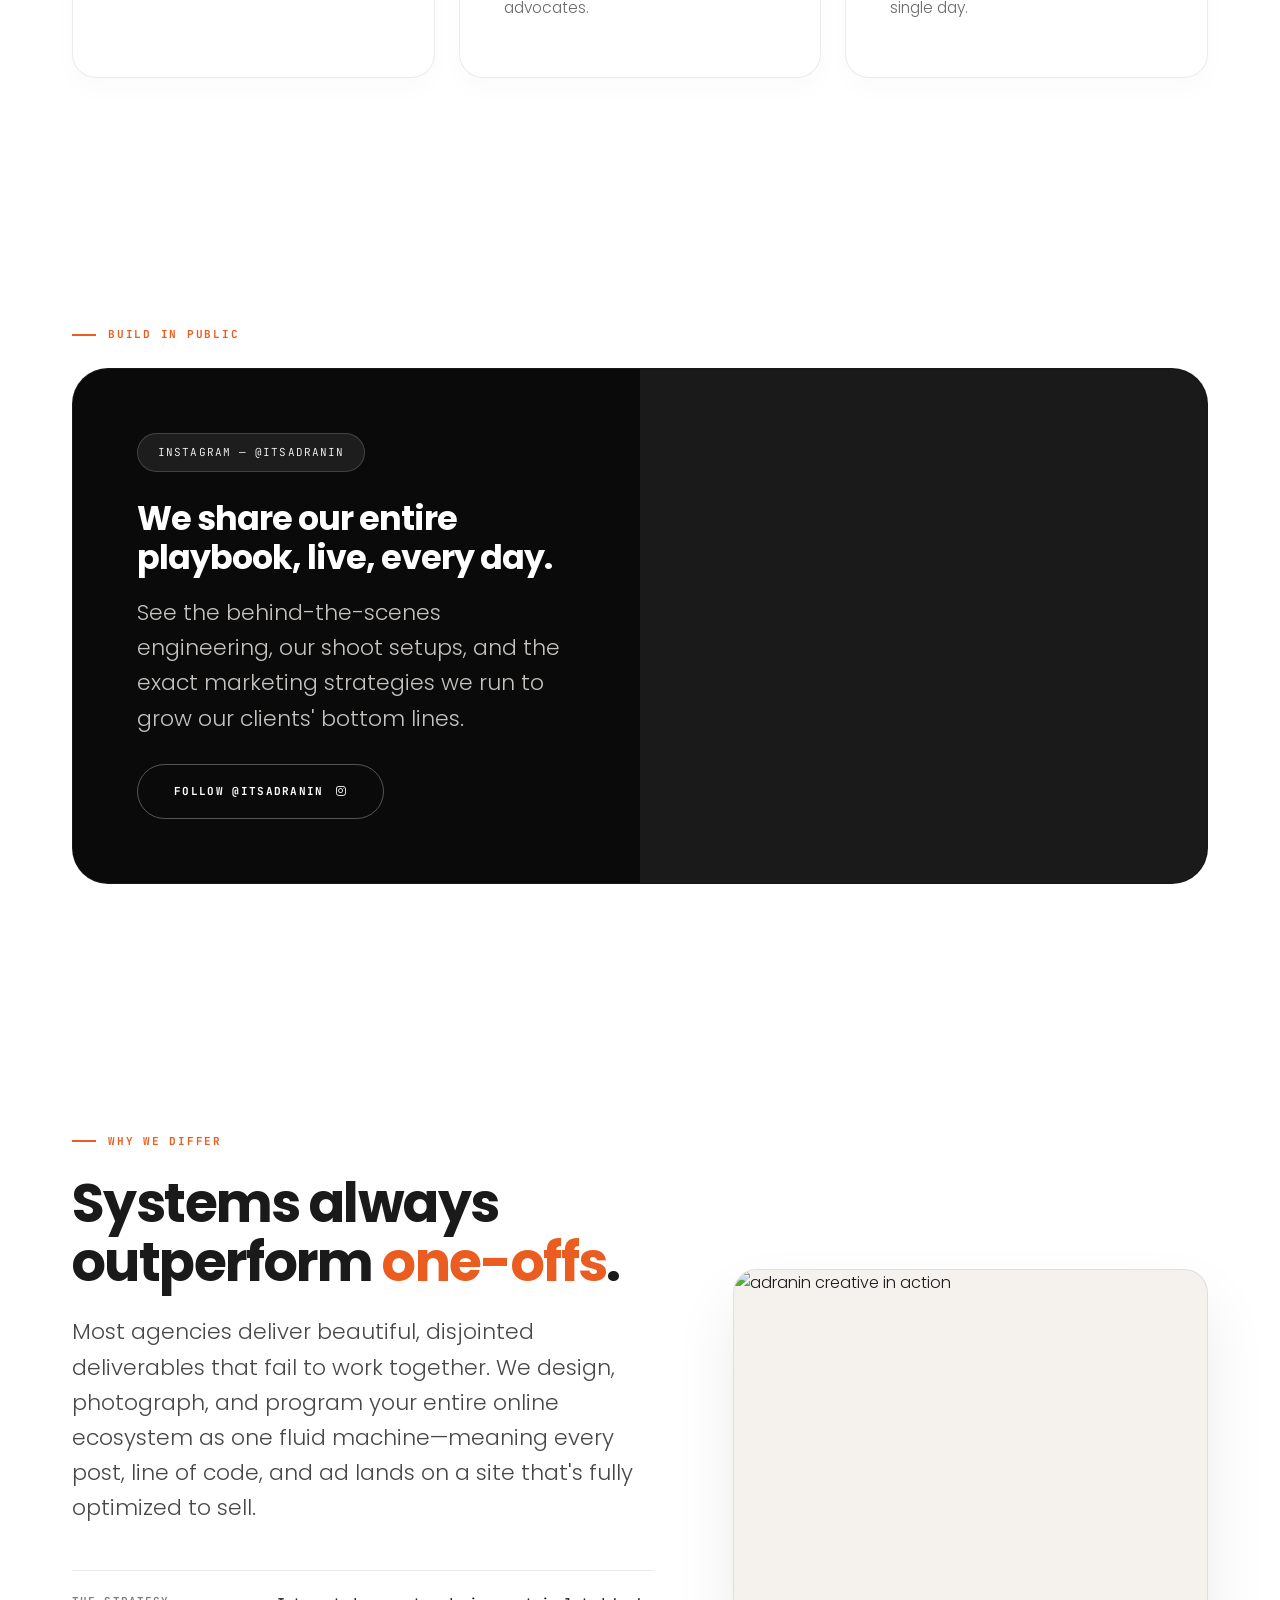
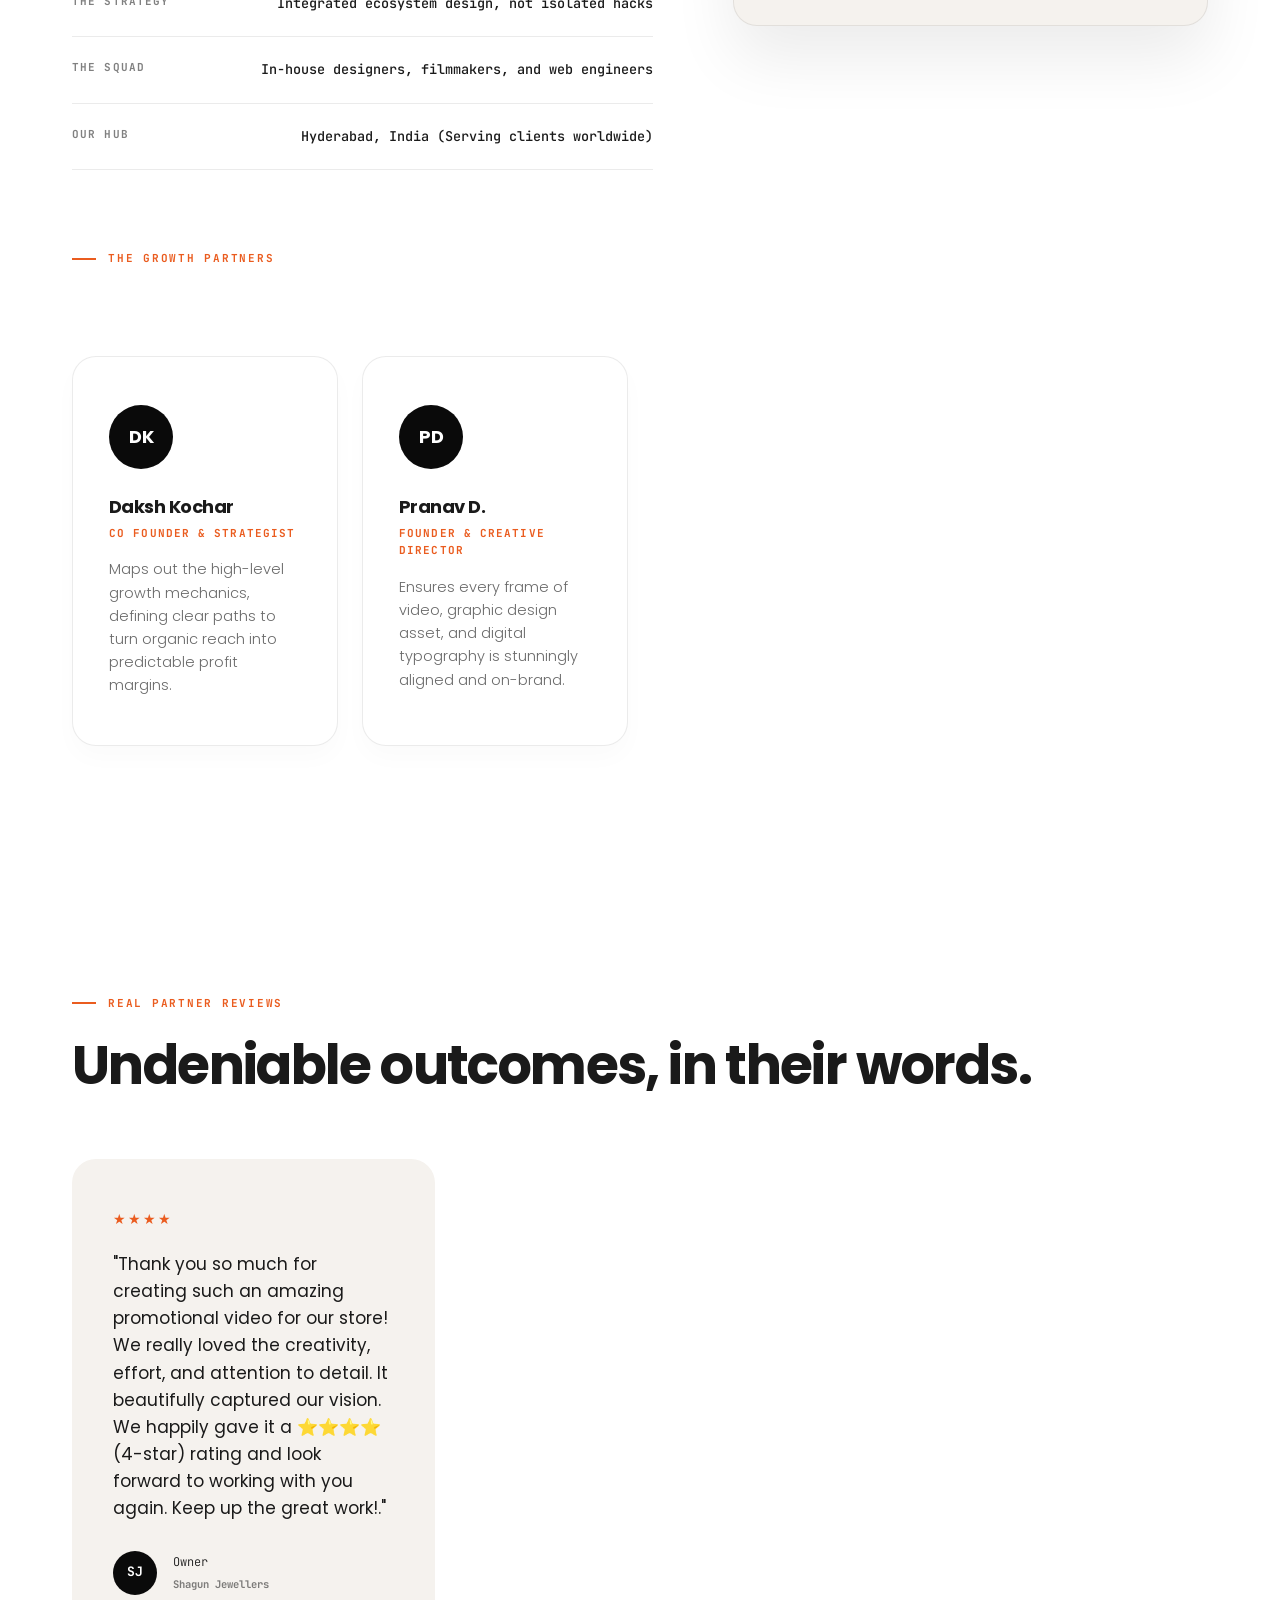
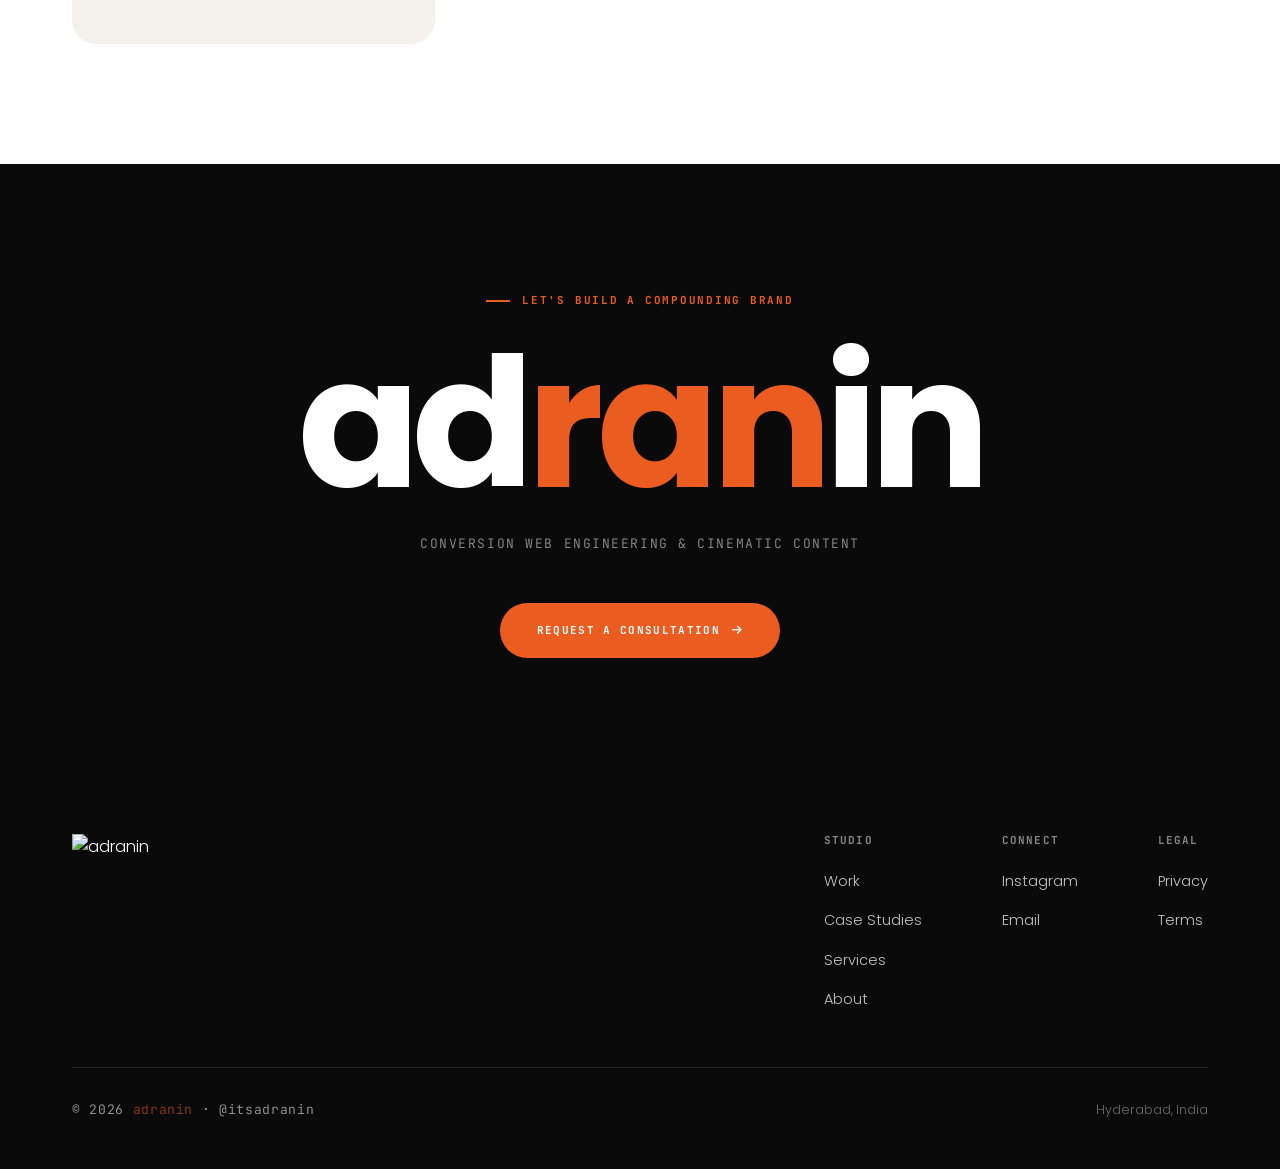
==== commit 3a55bc6b: "Update index.html" ====
--- a/index.html
+++ b/index.html
@@ -4,30 +4,32 @@
 <meta charset="UTF-8">
 <meta name="viewport" content="width=device-width, initial-scale=1.0">
 <title>adranin — Growth Architecture &amp; Brand Systems Agency</title>
+  <meta name="google-site-verification" content="kkgSHyP-FG9D3h1Na6Cr3blE19PCB6rABg_kzx3x4VY" />
+
 <meta name="description" content="adranin is a premium growth design agency. We engineer high-conversion web architectures, scalable content systems, and ROI-focused marketing pipelines for ambitious brands.">
 <meta name="keywords" content="adranin agency, branding agency, growth design, conversion design agency, creative strategy india, social media agency, high performance web development">
 <meta name="author" content="adranin">
 <meta name="robots" content="index, follow">
 <link rel="canonical" href="https://add-it.pages.dev/">
-
+<link rel="icon" type="image/x-icon" href="https://github.com/DPS-cyber/Adranin/releases/download/cv1/favicon.ico">
 <meta property="og:type" content="website">
-<meta property="og:url" content="https://add-it.pages.dev/">
+<meta property="og:url" content="https://adranin.pages.dev">
 <meta property="og:title" content="adranin — Growth Architecture &amp; Brand Systems Agency">
 <meta property="og:description" content="High-performance content sprints, conversion design, and social media systems built as one connected growth engine.">
 <meta property="og:image" content="assets/logo-white.png">
 <meta property="twitter:card" content="summary_large_image">
 <meta property="twitter:title" content="adranin | Premium Marketing &amp; Conversion Design">
-<meta property="twitter:image" content="assets/logo-white.png">
-
-<link rel="apple-touch-icon" href="assets/logo-white.png">
-<link rel="icon" href="assets/logo-white.png" type="image/png">
+<meta property="twitter:image" content="assets/logo-white.png"fetchpriority="high">
+
+<link rel="apple-touch-icon" href="https://github.com/DPS-cyber/Adranin/releases/download/cv1/logo-white.png"fetchpriority="high">
+<link rel="icon" href="https://github.com/DPS-cyber/Adranin/releases/download/cv1/logo-white.png" type="image/png"fetchpriority="high">
 
 <script type="application/ld+json">
 {
   "@context": "https://schema.org",
   "@type": "ProfessionalService",
   "name": "adranin",
-  "url": "https://add-it.pages.dev/",
+  "url": "https://adranin.pages.dev",
   "description": "Premium conversion design and growth marketing agency. We build integrated websites, dynamic video content, and scalable social systems that drive cold hard metrics.",
   "areaServed": ["India", "Hyderabad", "Global"],
   "sameAs": ["https://instagram.com/itsadranin"]
@@ -216,13 +218,13 @@
       <div class="eyebrow reveal" style="margin-top:80px;">The Growth Partners</div>
       <div class="team-grid">
         <div class="team-card reveal">
-          <div class="team-avatar">RK</div>
+          <div class="team-avatar">DK</div>
           <h4>Daksh Kochar</h4>
           <div class="team-role">Co Founder &amp; Strategist</div>
           <p>Maps out the high-level growth mechanics, defining clear paths to turn organic reach into predictable profit margins.</p>
         </div>
         <div class="team-card reveal">
-          <div class="team-avatar">AS</div>
+          <div class="team-avatar">PD</div>
           <h4>Pranav D.</h4>
           <div class="team-role">Founder &amp; Creative Director</div>
           <p>Ensures every frame of video, graphic design asset, and digital typography is stunningly aligned and on-brand.</p>
--- a/css/style.css
+++ b/css/style.css
@@ -771,16 +771,11 @@
   transition: transform 0.5s var(--ease), box-shadow 0.5s var(--ease);
 }
 
-.work-card img{
-  width: 240px:
-  height: 325px;
-  border-radius: var(--radius);
-  overflow: hidden;
-  background: var(--surface-2);
-  position: relative;
-  flex-shrink: 0;
-  cursor: pointer;
-  transition: transform 0.5s var(--ease), box-shadow 0.5s var(--ease);
+.work-card img {
+  width: 100%;
+  height: 100%;
+  object-fit: cover;
+  transition: transform 0.5s var(--ease);
 }
 
 
